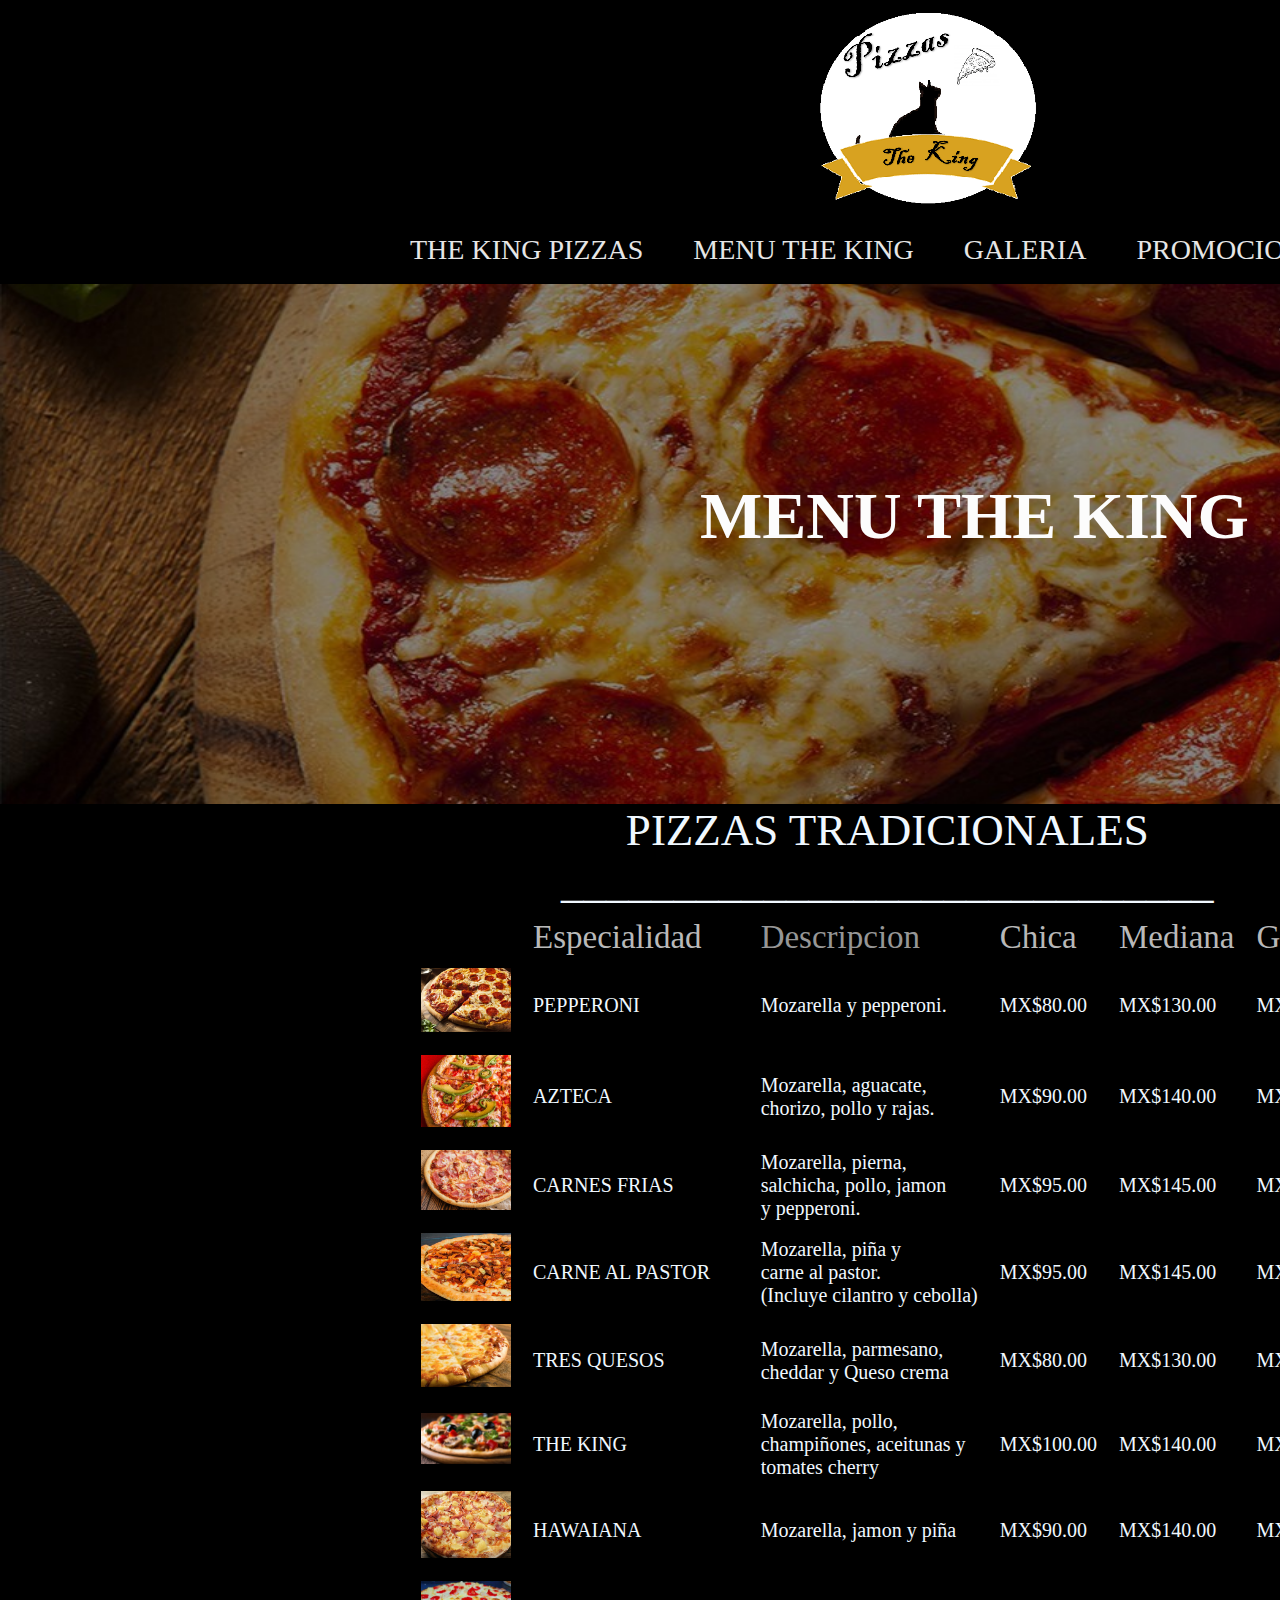
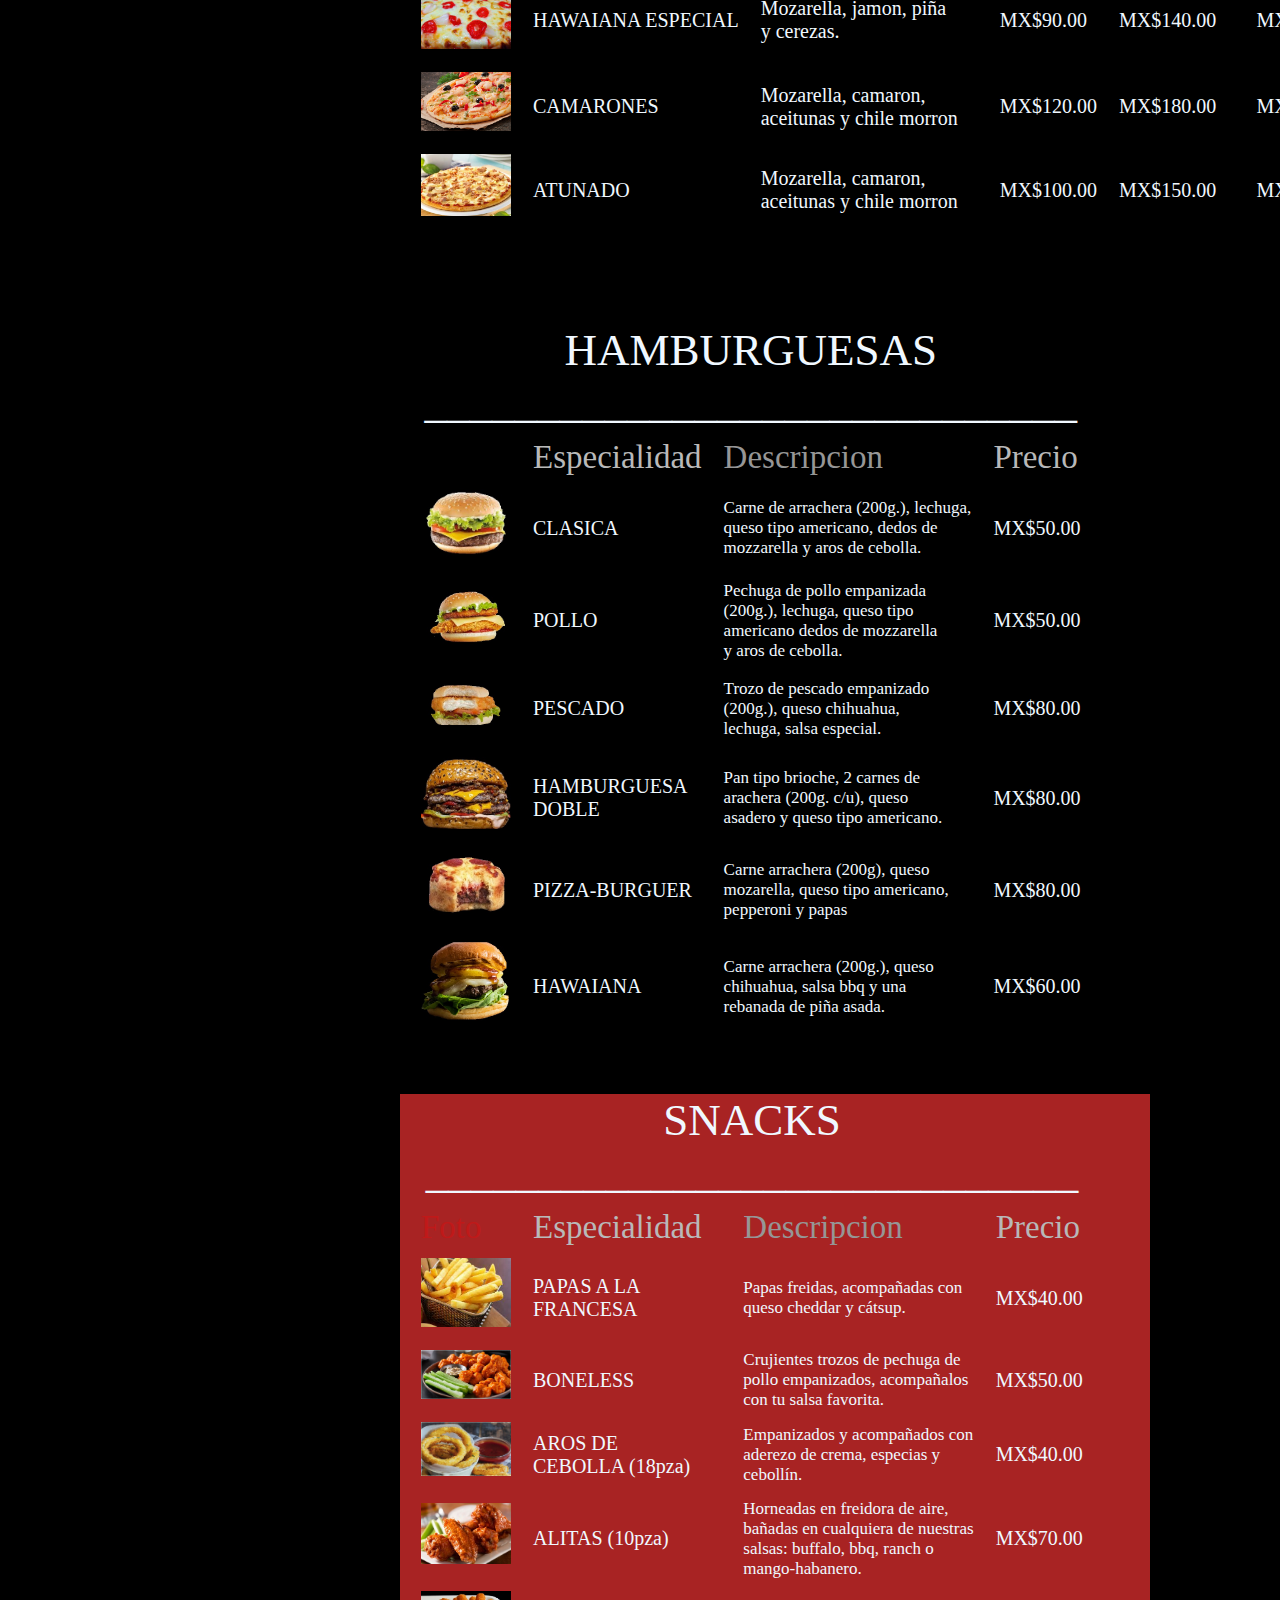
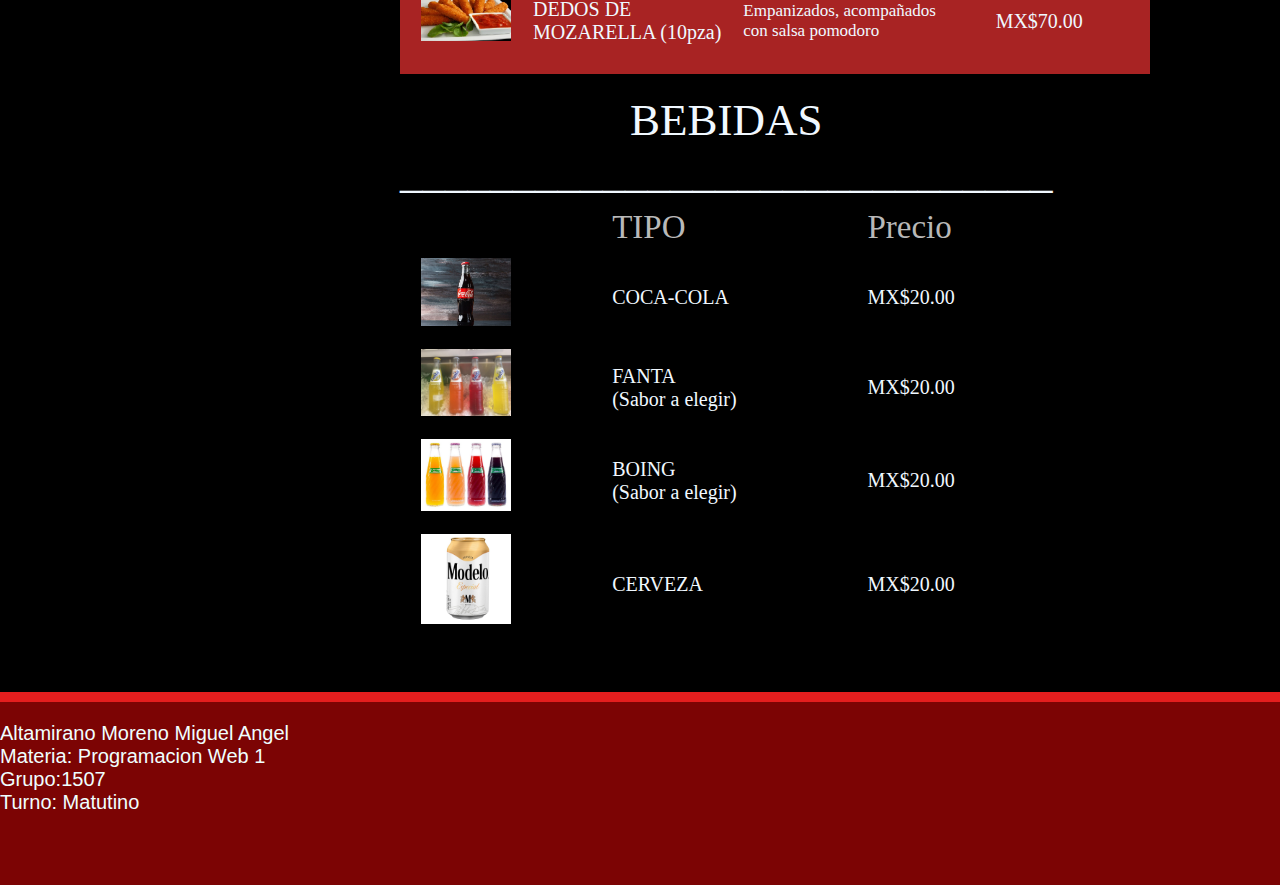
==== Especialidades/Menu-THE- KING.html @ 62a5cc3f "Update Menu-THE- KING.html" ====
<!DOCTYPE html>
<html>
    <head>
        <! -- Indicamos el titulo de nuestra pagina en este caso las MENU THE KING -->
 <title>Menu THE KING</title>
        <! -- añadimos los estilos con un href hacia un archivo css -->
 <link rel="stylesheet" type="text/css" href="estilos-menu.css">
    </head>
    <! -- Aqui comienza el cuerpo de nuestra pagina -->
    <body>
        <! -- Añadimos un div principal llamado contenido, para colocar dentro varios div y elementos de la pagina -->
        <div id="Contenido">
            <! -- Nuestro primer div es del logotipo y lo añadiremos como una imagen -->
          <div id="logotipo"> 
            <div id="logo"><img style="float:right; margin: 0px 0px 0px 802px;" src="Logo1.png" ></div>
         </div>
            <! -- En nuestro segundo div estaran 4 elementos en forma de lista de manera horizontal donde se podra navegar en las distintas secciones -->
         <div id="menus"> 
             <! -- El primer elemento de nuestro menu es THE KING PIZZAS y al hacer click nos manda a la pagina principal-->
           <a href="https://comike01.github.io/King/" style= "font-size: 28px; color: rgb(230, 230, 230); text-decoration:none;" target="_Blank">
               <li style="padding-right: 50px;">THE KING PIZZAS</li> </a> 
             <! -- El segundo elemento de nuestro menu para navegar  es MENU THE KING nos mandara a los productos que ofrecemos -->
           <a href="https://comike01.github.io/King/Especialidades/Menu-THE-%20KING.html" style= "font-size: 28px; color: rgb(230, 230, 230); text-decoration:none;" target="_Blank">
               <li style="padding-right: 50px;">MENU THE KING</li> </a> 
             <! -- El tercer elemento de nuestro menu es la GALERIA, al hacer clcik nos manda a nuestra pagina donde se tienen fotos de los productos y clientes por el href -->
           <a href="https://comike01.github.io/King/Galeri/Galeria-THE-KING.html" style= "font-size: 28px; color: rgb(230, 230, 230); text-decoration:none;" target="_Blank">     
               <li style="padding-right: 50px;">GALERIA</li> </a>
             <! -- El cuarto elemento en nuestro menu de navegacion son las PROMOCIONES y al hacer click sobre el elemento se nos redirecciona a esta misma pagina -->
           <a href="https://comike01.github.io/King/Promos/Promociones-THE-KING.html" style= "font-size: 28px; color: rgb(230, 230, 230); text-decoration:none;" target="_Blank">     
                   <li style="padding-right: 50px;">PROMOCIONES</li> </a>
           </div>
 <! -- Añadimos un div donde colocaremos una imagen, y texto para indicar la seccion, el texto le damos atributos de tamaño y color, quitaremos las divisiones con un atributo desde css -->
          <div id="Menu-TK"> <img  width="1900px" height="520px" src="Pizza-Menu2.jpg"> <h1 style="font-size: 66px; margin: -330px 0px 250px 700px ; color: rgb(252, 252, 252);">MENU THE KING</h1> </div>

<! -- Añadimos un div debajo de la imagen donde colocaremos  las pizzas y su informacion -->
          <div id="Menu-Pizzas"> 
              <! -- Agregaremos una tabla con table -->
            <table style="color: aliceblue; font-size: 45px; border-collapse: separate;">
                <! -- Añadiremos un titulo a nuestra tabla -->
                <caption >PIZZAS TRADICIONALES <br>_____________________________</caption>
                <! -- En la primer columna indicaremos lo que contendra cada fila en la tabla pizzas, asicomo el tamaño de la letra y su color -->
                <tr style="font-size: 33px;">
                    <! -- En nuestra primer fila vamos a colocar las imagenes de las pizzas -->
                     <td style="color: black;"> Foto </td>
                    <! -- La segunda fila sera para colocar el nombre de la pizza -->
                     <td style="color: rgb(185, 185, 185);"> Especialidad </td>
                    <! -- La tercer fila sera para colocar una descripcion de la pizza -->
                     <td style="color: rgb(150, 150, 150);"> Descripcion </td>
                    <! -- La cuarta fila nos servira para colocar el precio de las pizzas chicas -->
                     <td style="color: rgb(184, 184, 184);"> Chica </td>
                    <! -- La quinta fila nos servira para colocar el precio de las pizzas Medianas -->
                     <td style="color: rgb(184, 184, 184);"> Mediana </td>
                    <! -- Laa sexta fila nos servira para colocar el precio de las pizzas Grandes -->
                     <td style="color: rgb(184, 184, 184);"> Grande </td>
                     </tr>
                <!-- Aqui termina la primer columna -->
  <! -- En la segunda columna añadimos nuestra primer especialidad -->
                     <tr>
                         <! -- Añadimos en la primer fila una imagen de la pizza de pepperoni con img y le indicamos su tamaño -->
                      <td><img width="90px"heigh="5px" src="Pepperonni.png"></td> 
                         <! -- En la segunda fila de la columna colocamos el nombre de la pizza -->
                      <td style="font-size: 20px; ">PEPPERONI</td>
                         <! -- Añadimos en la tercer fila una descripcion de la pizza -->
                      <td style="font-size: 20px;">Mozarella y pepperoni.</td>
                         <! -- En la cuarta fila colocamos el precio de la pizza chica -->
                      <td style="font-size: 20px;"> MX$80.00</td>
                         <! -- En la quinta fila colocamos el precio de la pizza mediana -->
                      <td style="font-size: 20px;">MX$130.00</td>
                         <! -- En la sexta fila colocamos el precio de la pizza grande -->
                      <td style="font-size: 20px;">MX$180.00</td>
                      </tr>
               <! -- Aqui termina la segunda columna -->
                
                <! -- En la tercer columna añadimos nuestra segunda especialidad -->
                      <tr>
                <! -- Añadimos en la primer fila una imagen de la pizza azteca con img y le indicamos su tamaño -->
                        <td><img width="90px"heigh="5px" src="Pizza-Azteca.jpg"></td> 
                          <! -- En la segunda fila de la columna colocamos el nombre de la pizza -->
                        <td style="font-size: 20px; ">AZTECA</td>
                            <! -- Añadimos en la tercer fila una descripcion de la pizza con los ingredientes -->
                        <td style="font-size: 20px;">Mozarella, aguacate,<br> chorizo, pollo y rajas.</td>
                          <! -- En la cuarta fila colocamos el precio de la pizza chica -->
                        <td style="font-size: 20px;"> MX$90.00</td>
                           <! -- En la quinta fila colocamos el precio de la pizza mediana -->
                        <td style="font-size: 20px;">MX$140.00</td>
                          <! -- En la sexta fila colocamos el precio de la pizza grande -->
                        <td style="font-size: 20px;">MX$190.00</td>
                        </tr>
                       <! -- Aqui termina la tercer columna -->
                 <! -- En la cuarta columna añadimos nuestra tercer especialidad -->
                        <tr>
       <! -- Añadimos en la primer fila una imagen de la pizza carnes frias con img y le indicamos su tamaño -->
                          <td><img width="90px"heigh="5px" src="Pizza-Carnes frias.jpg"></td> 
                            
                         <! -- En la segunda fila de la columna colocamos el nombre de la pizza -->
                          <td style="font-size: 20px; ">CARNES FRIAS</td>
                            <! -- Añadimos en la tercer fila una descripcion de la pizza con sus ingredientes -->
                          <td style="font-size: 20px;">Mozarella, pierna, <br>salchicha, pollo, jamon <br> y  pepperoni. </td>
                            <! -- En la cuarta fila colocamos el precio de la pizza chica -->
                          <td style="font-size: 20px;"> MX$95.00</td>
                            <! -- En la quinta fila colocamos el precio de la pizza mediana -->
                          <td style="font-size: 20px;">MX$145.00</td>
                            <! -- En la sexta fila colocamos el precio de la pizza grande -->
                          <td style="font-size: 20px;">MX$195.00</td>
                          </tr>
                       <! -- Aqui termina la cuarta columna -->
                <! -- Aqui inicia la quinta columna, añadimos nuestra cuarta especialidad -->
                          <tr>
  <! -- Añadimos  en la primer fila una imagen de la pizza al pastor con img y le indicamos su tamaño -->
                            <td><img width="90px"heigh="5px" src="Pizza-Alpastor.jpg"></td> 
                              <! -- En la segunda fila de la columna colocamos el nombre de la pizza -->
                            <td style="font-size: 20px; ">CARNE AL PASTOR</td>
                               <! -- Añadimos en la tercer fila una descripcion de la pizza con sus ingredientes -->
                            <td style="font-size: 20px;">Mozarella, piña y <br>carne al pastor. <br>(Incluye cilantro y cebolla) </td>
                               <! -- En la cuarta fila colocamos el precio de la pizza chica -->
                            <td style="font-size: 20px;"> MX$95.00</td>
                              <! -- En la quinta fila colocamos el precio de la pizza mediana -->
                            <td style="font-size: 20px;">MX$145.00</td>
                              <! -- En la sexta fila colocamos el precio de la pizza grande -->
                            <td style="font-size: 20px;">MX$195.00</td>
                            </tr>
                       <! -- Aqui termina la quinta columna -->
                
                <! -- Aqui comienza la sexta columna -->
                            <tr>
   <! -- Añadimos  en la primer fila una imagen de la pizza de queso con img y le indicamos su tamaño -->
                              <td><img width="90px"heigh="5px" src="Pizza-de-queso.jpg"></td> 
                                <! -- En la segunda fila de la columna colocamos el nombre de la pizza -->
                              <td style="font-size: 20px; ">TRES QUESOS</td>
                                <! -- Añadimos en la tercer fila una descripcion de la pizza con sus ingredientes -->
                              <td style="font-size: 20px;">Mozarella, parmesano,<br> cheddar y Queso crema<br>  </td>
                                <! -- En la cuarta fila colocamos el precio de la pizza chica -->
                              <td style="font-size: 20px;"> MX$80.00</td>
                                <! -- En la quinta fila colocamos el precio de la pizza mediana -->
                              <td style="font-size: 20px;">MX$130.00</td>
                                <! -- En la sexta fila colocamos el precio de la pizza grande -->
                              <td style="font-size: 20px;">MX$180.00</td>
                              </tr>
                       <! -- Aqui termina la sexta columna -->
                
                <! -- Aqui comienza la septima columna -->
                              <tr>
  <! -- Añadimos  en la primer fila una imagen de la pizza THE KING con img y le indicamos su tamaño -->
                                <td><img width="90px"heigh="5px" src="Pizza-El rey.jpg"></td> 
                                  <! -- En la segunda fila de la columna colocamos el nombre de la pizza -->
                                <td style="font-size: 20px; ">THE KING</td>
                                  <! -- Añadimos en la tercer fila una descripcion de la pizza con sus ingredientes -->
                                <td style="font-size: 20px;">Mozarella, pollo, <br> champiñones, aceitunas y <br>tomates cherry </td>
                                  <! -- En la cuarta fila colocamos el precio de la pizza chica -->
                                <td style="font-size: 20px;"> MX$100.00</td>
                                  <! -- En la quinta fila colocamos el precio de la pizza mediana -->
                                <td style="font-size: 20px;">MX$140.00</td>
                                  <! -- En la sexta fila colocamos el precio de la pizza grande -->
                                <td style="font-size: 20px;">MX$210.00</td>
                                </tr>
                                <! -- Aqui termina la septima columna --> 
                
                <! -- Aqui inicia la octava columna de la tabla pizzas, añadimos nuestra cuarta especialidad -->
                                <tr>
  <! -- Añadimos  en la primer fila una imagen de la pizza hawaiana con img y le indicamos su tamaño -->
                                  <td><img width="90px"heigh="5px" src="Pizza-hawaiana.jpg"></td> 
                                    <! -- En la segunda fila de la columna colocamos el nombre de la pizza -->
                                  <td style="font-size: 20px; ">HAWAIANA</td>
                                     <! -- Añadimos en la tercer fila una descripcion de la pizza con sus ingredientes -->
                                  <td style="font-size: 20px;">Mozarella, jamon y piña</td>
                                    <! -- En la cuarta fila colocamos el precio de la pizza chica -->
                                  <td style="font-size: 20px;"> MX$90.00</td>
                                    <! -- En la quinta fila colocamos el precio de la pizza mediana -->
                                  <td style="font-size: 20px;">MX$140.00</td>
                                    <! -- En la sexta fila colocamos el precio de la pizza grande -->
                                  <td style="font-size: 20px;">MX$190.00</td>
                                  </tr>
                <! -- Aqui termina la octava columna -->
                
                 <! -- Aqui inicia la novena columna, añadimos nuestra cuarta especialidad -->
                                  <tr>
                              <! -- Añadimos  en la primer fila una imagen de la pizza hawaiana especial con img y le indicamos su tamaño -->
                                    <td><img width="90px"heigh="5px" src="Pizza-Hawaiana-especial.jpg"></td> 
                                      <! -- En la segunda fila de la columna colocamos el nombre de la pizza -->
                                    <td style="font-size: 20px; ">HAWAIANA ESPECIAL</td>
                                      <! -- Añadimos en la tercer fila una descripcion de la pizza con sus ingredientes -->
                                    <td style="font-size: 20px;">Mozarella, jamon, piña <br>y cerezas.</td>
                                      <! -- En la cuarta fila colocamos el precio de la pizza hawaiana especial chica -->
                                    <td style="font-size: 20px;"> MX$90.00</td>
                                      <! -- En la quinta fila colocamos el precio de la pizza hawaiana especial mediana -->
                                    <td style="font-size: 20px;">MX$140.00</td>
                                      <! -- En la sexta fila colocamos el precio de la pizza hawaiana especial grande -->
                                    <td style="font-size: 20px;">MX$190.00</td>
                                    </tr>
                              <! -- Aqui termina la novena columna -->

                                    <tr>
  
                                      <td><img width="90px"heigh="5px" src="Pizza-camarones.jpg"></td> 
                                        
                                      <td style="font-size: 20px; ">CAMARONES</td>
                                      <td style="font-size: 20px;">Mozarella, camaron, <br>aceitunas y chile morron</td>
                                      <td style="font-size: 20px;"> MX$120.00</td>
                                      <td style="font-size: 20px;">MX$180.00</td>
                                      <td style="font-size: 20px;">MX$240.00</td>
                                      </tr>

                                      <tr>
  
                                        <td><img width="90px" heigh="50px" src="pizza-de-atun.jpg"></td> 
                                          
                                        <td style="font-size: 20px; ">ATUNADO</td>
                                        <td style="font-size: 20px;">Mozarella, camaron, <br>aceitunas y chile morron</td>
                                        <td style="font-size: 20px;"> MX$100.00</td>
                                        <td style="font-size: 20px;">MX$150.00</td>
                                        <td style="font-size: 20px;">MX$200.00</td>
                                        </tr>
  
                     
           </table>
               
        </div>


<! -- Esta es otra tabla, donde incluiremos las hamburguesas con su precio y sus ingredientes -->
          <div id="Tabla-Hamburguesas"> 
            <! -- Indicaremos el tamaño y color de la letra aqui -->
            <table style="color: aliceblue; font-size: 45px; border-collapse: separate;">
                <! -- Colocaremos un nombre a la tabla -->
              <caption >HAMBURGUESAS<br>_____________________________</caption>
                <! -- Aqui comienza nuestra primer columna de la tabla hamburguesas-->
              <tr style="font-size: 33px;">
                  <! -- En esta fila colocaremos las imagenes de las hamburguesas disponibles -->
                   <td style="color: black;"> Foto </td>
                  <! -- En esta segunda fila va a ir el nombre de las hamburguesas -->
                   <td style="color: rgb(185, 185, 185);"> Especialidad </td>
                  <! -- En la tercer fila colocaremos los ingredientes de cada hamburguesa -->
                   <td style="color: rgb(150, 150, 150);"> Descripcion </td>
                  <! -- En la cuarta fila se colocaran los precios de las hamburguesas -->
                   <td style="color: rgb(184, 184, 184);"> Precio </td>
                   <!-- Aqui termina la primer columna de nuestra tabla hamburguesas -->
                   </tr>
                
                <! -- Aqui inicia nuestra segunda columna de la tabla hamburguesas -->
                   <tr>
            <! -- Añadimos  en la primer fila una imagen de la hamburguesa clasica con img y le indicamos su tamaño -->
                    <td><img width="90px"heigh="5px" src="Hamburguesa-clasica.jpg"></td> 
                      <! -- En la segunda fila de la columna colocamos el nombre de la hamburguesa -->
                    <td style="font-size: 20px; ">CLASICA</td>
                       <! -- Añadimos en la tercer fila una descripcion de la hamburguesa con sus ingredientes -->
                    <td style="font-size: 17px;"> Carne de arrachera (200g.), lechuga, <br>queso tipo americano, dedos de <br>mozzarella y aros de cebolla.</td>
                      <! -- En la cuarta fila colocamos el precio de la hamburguesa -->
                       <td style="font-size: 20px;"> MX$50.00</td>
          <! -- Aqui termina nuestra segunda columna de la tabla hamburguesas -->
                    </tr>
              
                <! -- Aqui inicia nuestra tercera columna de la tabla hamburguesas -->
                    <tr>
                     <! -- Añadimos  en la primer fila una imagen de la hamburguesa de pollo con img y le indicamos su tamaño -->
                      <td><img width="90px"heigh="5px" src="Hamburguesa-de-pollo.jpg"></td> 
                        <! -- En la segunda fila de la columna colocamos el nombre de la hamburguesa -->
                      <td style="font-size: 20px; ">POLLO</td>
                        <! -- Añadimos en la tercer fila una descripcion de la hamburguesa con sus ingredientes -->
                      <td style="font-size: 17px;">Pechuga de pollo empanizada <br> (200g.), lechuga, queso tipo<br>  americano dedos de mozzarella <br> y aros de cebolla.</td>
                      <! -- En la cuarta fila colocamos el precio de la hamburguesa -->
                       <td style="font-size: 20px;"> MX$50.00</td>
                       <! -- Aqui termina nuestra segunda columna de la tabla hamburguesas -->
                      </tr>
                     
                      <tr>

                        <td><img width="90px"heigh="5px" src="Hamburguesa-de-pesacado.jpg"></td> 
                          
                        <td style="font-size: 20px; ">PESCADO</td>
                        <td style="font-size: 17px;"> Trozo de pescado empanizado <br>(200g.), queso chihuahua, <br>lechuga, salsa especial. </td>
                        <td style="font-size: 20px;"> MX$80.00</td>

                        </tr>
                     
                        <tr>

                          <td><img width="90px"heigh="5px" src="Hamburguesa-doble.jpg"></td> 
                            
                          <td style="font-size: 20px; ">HAMBURGUESA <br>DOBLE</td>
                          <td style="font-size: 17px;"> Pan tipo brioche, 2 carnes de <br> arachera (200g. c/u), queso <br>asadero y queso tipo americano.</td>
                          <td style="font-size: 20px;"> MX$80.00</td>

                          </tr>
                     
                          <tr>

                            <td><img width="90px"heigh="5px" src="Burguer-pizza.jpg"></td> 
                              
                            <td style="font-size: 20px; ">PIZZA-BURGUER</td>
                            <td style="font-size: 17px;"> Carne arrachera (200g), queso <br>mozarella, queso tipo americano,<br> pepperoni y papas </td>
                            <td style="font-size: 20px;"> MX$80.00</td>

                            </tr>
                     
                            <tr>

                              <td><img width="90px"heigh="5px" src="Hamburguesa-Hawaiana.jpg"></td> 
                                
                              <td style="font-size: 20px; ">HAWAIANA</td>
                              <td style="font-size: 17px;">Carne arrachera (200g.), queso<br> chihuahua, salsa bbq y una <br>rebanada de piña asada. </td>
                              <td style="font-size: 20px;"> MX$60.00</td>
  
                              </tr>                 
                                
         </table>
          
          </div>




          <div id="Tabla-snacks">  

            <table style="color: aliceblue; font-size: 45px; border-collapse: separate;">
              <caption >SNACKS<br>_____________________________</caption>
              <tr style="font-size: 33px;">
                   <td style="color: rgb(192, 25, 25);"> Foto </td>
                   <td style="color: rgb(185, 185, 185);"> Especialidad </td>
                   <td style="color: rgb(150, 150, 150);"> Descripcion </td>
                   <td style="color: rgb(184, 184, 184);"> Precio </td>
                   
                   </tr>

                   <tr>

                    <td><img width="90px"heigh="5px" src="Papas-a-la -francesa.jpg"></td> 
                      
                    <td style="font-size: 20px; ">PAPAS A LA <br> FRANCESA</td>
                    <td style="font-size: 17px;"> Papas freidas, acompañadas con<br> queso cheddar y cátsup.</td>
                    <td style="font-size: 20px;"> MX$40.00</td>

                    </tr>

                    <tr>

                      <td><img width="90px"heigh="5px" src="Boneless.jpg"></td> 
                        
                      <td style="font-size: 20px; ">BONELESS</td>
                      <td style="font-size: 17px;">Crujientes trozos de pechuga de<br> pollo empanizados, acompañalos <br>con tu salsa favorita.</td>
                      <td style="font-size: 20px;"> MX$50.00</td>

                      </tr>
                     
                      <tr>

                        <td><img width="90px"heigh="5px" src="Aros-de-cebolla.jpg"></td> 
                          
                        <td style="font-size: 20px; ">AROS DE <br>CEBOLLA (18pza)</td>
                        <td style="font-size: 17px;"> Empanizados y acompañados con <br>aderezo de crema, especias y <br>cebollín. </td>
                        <td style="font-size: 20px;"> MX$40.00</td>

                        </tr>
                     
                        <tr>

                          <td><img width="90px"heigh="5px" src="Alitas.jpg"></td> 
                            
                          <td style="font-size: 20px; ">ALITAS (10pza)</td>
                          <td style="font-size: 17px;"> Horneadas en freidora de aire,<br> bañadas en cualquiera de nuestras<br> salsas: buffalo, bbq, ranch o<br> mango-habanero.</td>
                          <td style="font-size: 20px;"> MX$70.00</td>

                          </tr>
                     
                          <tr>

                            <td><img  width="90px"heigh="5px" src="Dedos-de-Mozarella.jpg"></td> 
                              
                            <td style="font-size: 20px; ">DEDOS DE <br> MOZARELLA (10pza)</td>
                            <td style="font-size: 17px;"> Empanizados, acompañados <br>con salsa pomodoro  </td>
                            <td style="font-size: 20px;"> MX$70.00</td>

                            </tr>              
                                
         </table>
          </div>

        <div id="Tabla-Bebidas"> 

          <table style="color: aliceblue; font-size: 45px; border-collapse: separate;">
            <caption >BEBIDAS<br> _____________________________</caption>
            <tr style="font-size: 33px;">
                 <td style="color: black;"> Foto </td>
                 <td style="color: rgb(185, 185, 185);"> TIPO </td>
                 <td style="color: rgb(184, 184, 184);"> Precio </td>
                 
                 </tr>

                  <tr>

                    <td><img width="90px"heigh="5px" src="Bebidas-Coca.jpg"></td> 
                    <td style="font-size: 20px; ">COCA-COLA</td>
                    <td style="font-size: 20px;"> MX$20.00</td>

                    </tr>
                   
                    <tr>

                      <td><img width="90px"heigh="5px" src="Bebidas-Fanta.jpg"></td> 
                      <td style="font-size: 20px; ">FANTA <br> (Sabor a elegir)</td>
                      <td style="font-size: 20px;"> MX$20.00</td>

                      </tr>
                   
                      <tr>

                        <td><img width="90px"heigh="5px" src="Bebidas-Boing.jpg"></td> 
                          
                        <td style="font-size: 20px; ">BOING <br>(Sabor a elegir)</td>
                        <td style="font-size: 20px;"> MX$20.00</td>

                        </tr>
                   
                        <tr>

                          <td><img  width="90px"heigh="5px" src="Bebidas-Cerveza.jpg"></td> 
                          <td style="font-size: 20px; ">CERVEZA</td>
                          <td style="font-size: 20px;"> MX$20.00</td>

                          </tr>              
                              
       </table>
        </div>
            ! -- En esta ultima seccion de la pagina van nuestros datos de contacto y se ponen dos div para dividir la seccion y se colocara de color rojo para que se distinga de los demas elementos -->
        <div id="Pie-de-pagina"> 
            <! -- Colocamos en nuestro primer div interno nuestra informacion de contacto y algunos datos, ira del lado izquierdo del pie de pagina -->
          <div id="Info-alumno"> <P style="font-size:20px; font-family: 'Trebuchet MS', 'Lucida Sans Unicode', 'Lucida Grande', 'Lucida Sans', Arial, sans-serif; color: azure;">
           Altamirano Moreno Miguel Angel <br>
           Materia: Programacion Web 1<br>
           Grupo:1507 <br>
           Turno: Matutino </P></div> 
<! -- En esta ultima div del pie de pagina colocaremos que los derechos del nombre estan reservados y lo mandaremos al lado derecho -->
           <div id="Derechos">
              <div id="Derecho1"> 
                  <P  style=" font-size: 16px; font-family: 'Trebuchet MS', 'Lucida Sans Unicode', 'Lucida Grande', 'Lucida Sans', Arial, sans-serif; color: azure;  "> 
                      Todos los derechos reservados THE KING ® 2021.<br>
                      __________________________________________<br>
                      <br>

                          </P>     </div> 
                       </div>
  
               </div>

        </div>

    </body>
</html>
---- Especialidades/estilos-menu.css ----
div#Contenido{
    background-color: rgb(0, 0, 0);
    width: 1900px;
    height: 4000px;
    margin:-8px ;
}
div#logotipo{
    background-color: rgb(0, 0, 0);
    width: 1900px;
    height: 234;
    margin:0px;
}
div#logo {
    background-color: rgb(0, 0, 0);
    width: 1900px;
    height: 234px;
    margin: 0px 0px 0px 0px;
    display:flex;
    flex-wrap: wrap;
}
div#menus{
background-color: rgb(0, 0, 0);
width: 1100px;
height: 50px;
margin: 0px 0px 0px 410px;
display:flex;
flex-wrap: wrap;
list-style-type: none;
}
div#Menu-TK{
    background-color: rgb(107, 43, 43);
    width:1900px;
    height: 500px;
    margin: 0px;
}
div#Menu-Pizzas{
    background-color:rgb(0, 0, 0);
    width: 1050px;
    height: 1100px;
    margin: 20px 0px 0px 400px;
}
table{
    
        border-collapse: separate;
        border-spacing: 20px 10px;
    
}
div#Tabla-Hamburguesas{
    background-color: rgb(0, 0, 0);
    width: 900px;
    height: 750px;
    margin: 20px 0px 0px 400px;
}

div#Tabla-snacks{
    background-color: rgb(168, 35, 35);
    width: 750px;
    height: 580px;
    margin: 20px 0px 0px 400px;
}
div#Tabla-Bebidas{
    background-color: rgb(0, 0, 0);
    width: 900px;
    height: 580px;
    margin: 20px 0px 0px 400px;
}
div#Pie-de-pagina{
    background-color:rgb(228, 30, 30);
    width: 1900px;
    height: 193px;
    margin: 0px 0px 0px 0px;
    display: flex;
    flex-wrap: wrap;
}
div#Info-alumno{
background-color: rgb(124, 4, 4);
width: 950px;
height: 183px;
margin: 10px 0px 0px 0px;
}

div#Derechos{
    background-color: rgb(124, 4, 4);
    width: 950px;
    height: 183px;
    margin: -183px 0px 0px 950px;
}
div#Derecho1{
    background-color: rgb(124, 4, 4);
    width: 400px;
    height: 163;
    margin: 63px 0px 0px 500px;

}
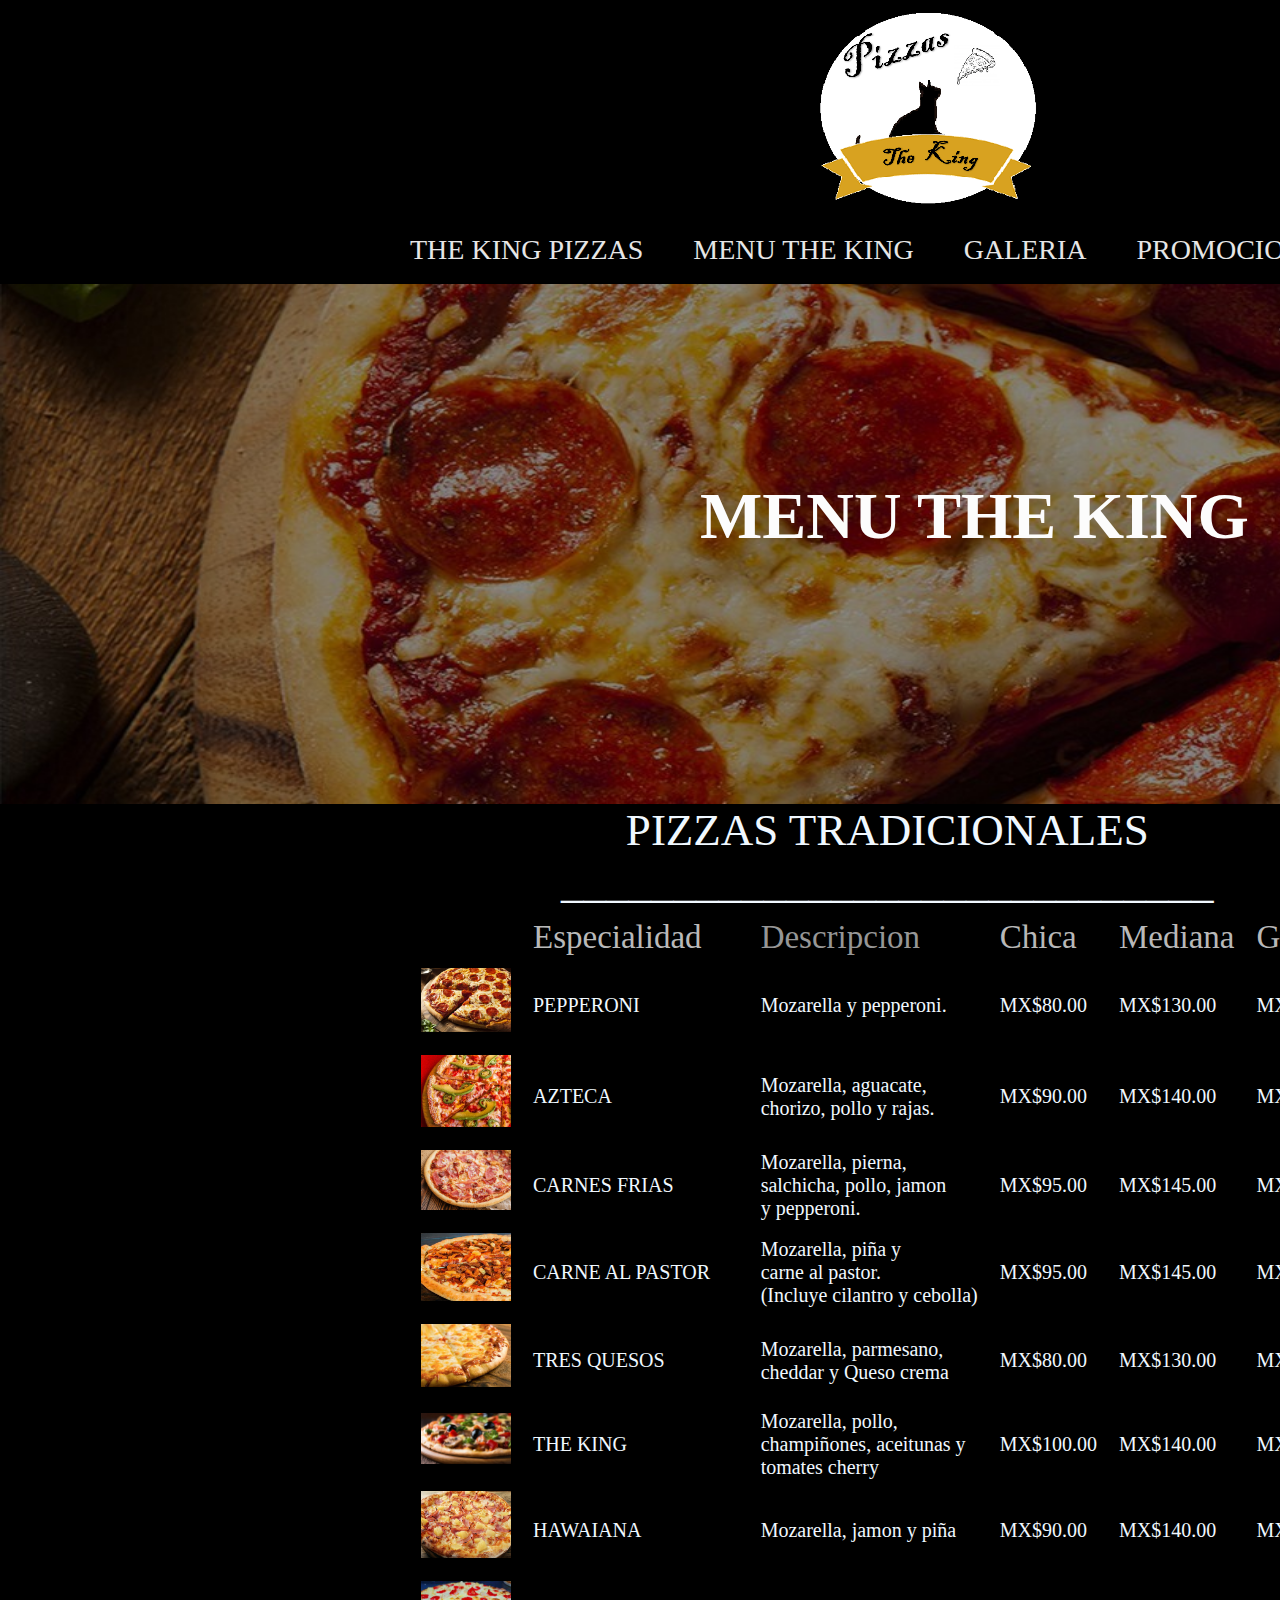
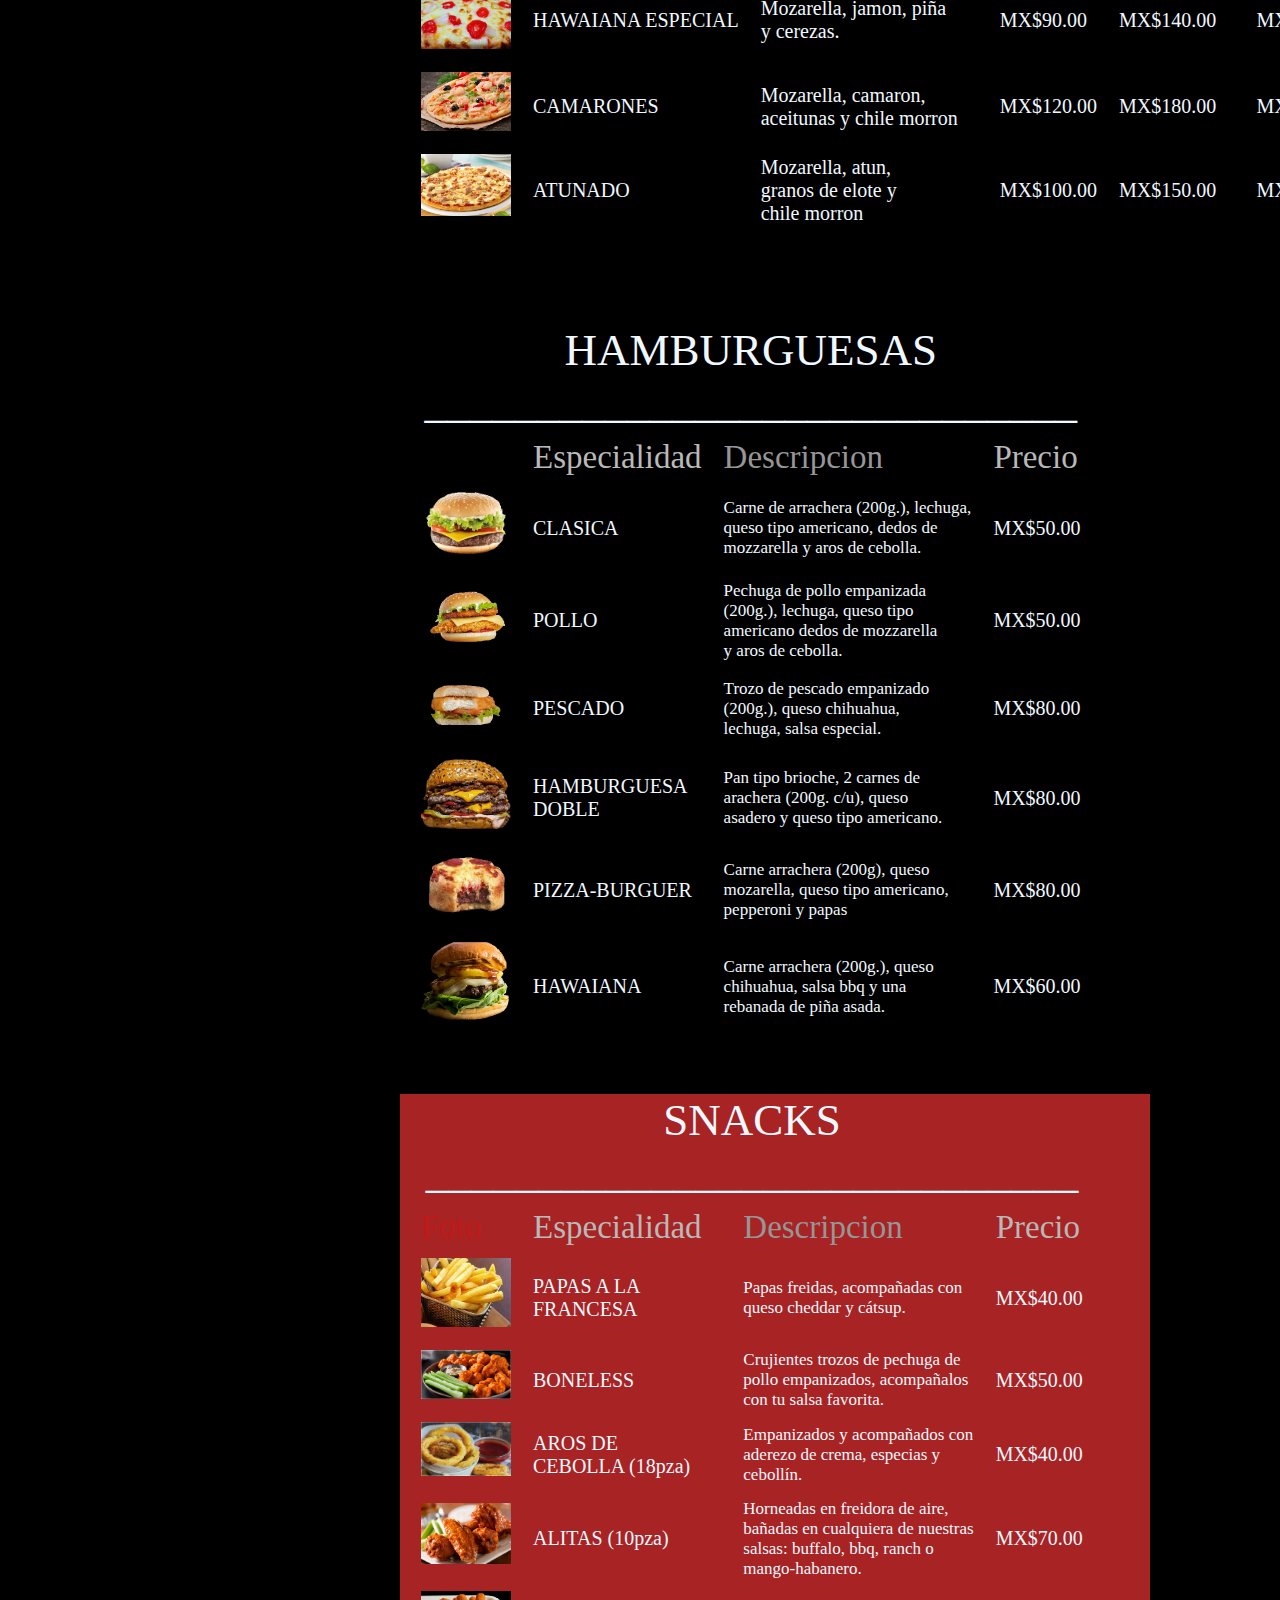
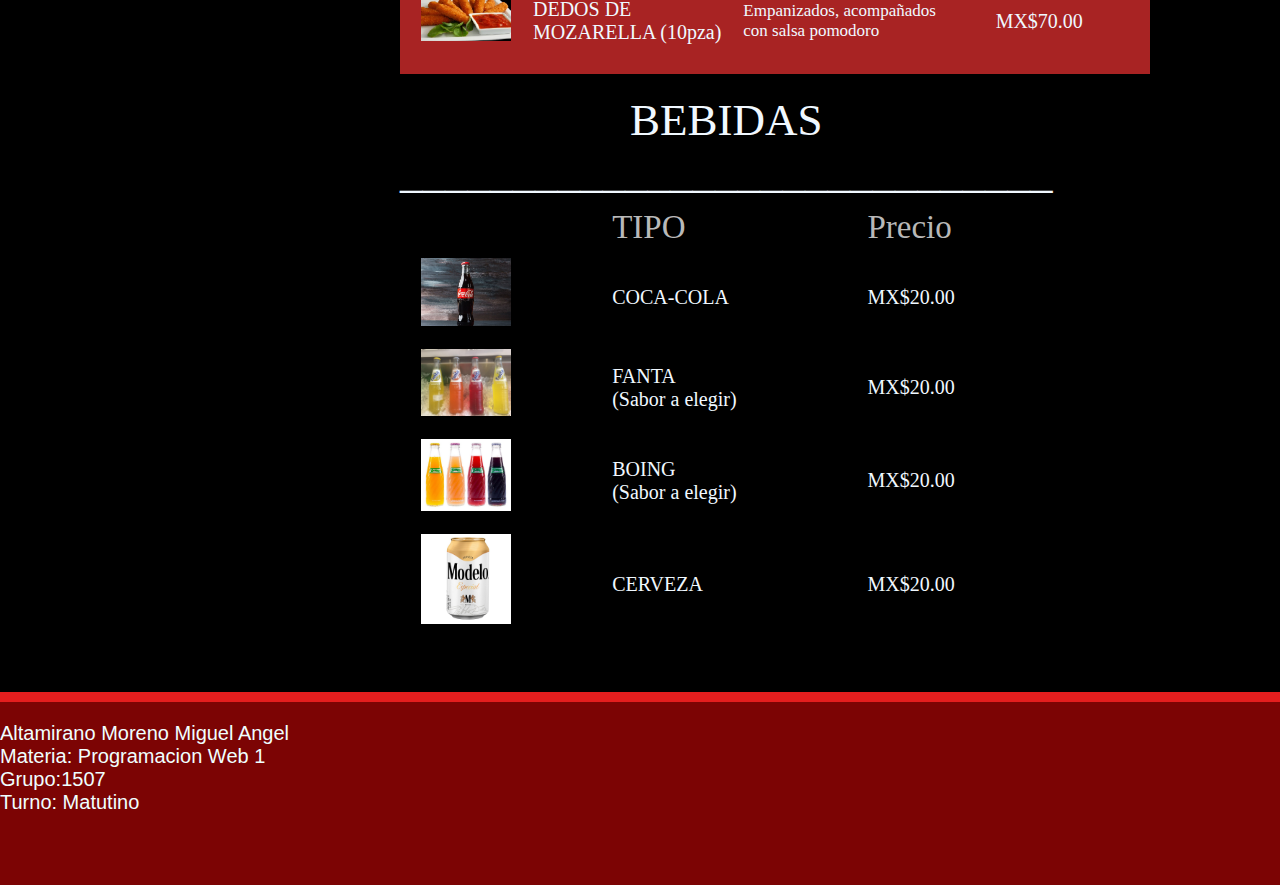
==== commit 184bbf55: "Update Menu-THE- KING.html" ====
--- a/Especialidades/Menu-THE- KING.html
+++ b/Especialidades/Menu-THE- KING.html
@@ -186,26 +186,32 @@
                                     <td style="font-size: 20px;">MX$140.00</td>
                                       <! -- En la sexta fila colocamos el precio de la pizza hawaiana especial grande -->
                                     <td style="font-size: 20px;">MX$190.00</td>
-                                    </tr>
-                              <! -- Aqui termina la novena columna -->
-
+                                   <! -- Aqui termina la novena columna -->  
+                                       </tr>
+                            
+                                 <! -- Aqui inicia la decima columna -->
                                     <tr>
-  
+                                      <! -- Añadimos  en la primer fila una imagen de la pizza de camarones con img y le indicamos su tamaño -->
                                       <td><img width="90px"heigh="5px" src="Pizza-camarones.jpg"></td> 
-                                        
+                                        <! -- En la segunda fila de la columna colocamos el nombre de la pizza -->
                                       <td style="font-size: 20px; ">CAMARONES</td>
+                                         <! -- Añadimos en la tercer fila una descripcion de la pizza de camarones con sus ingredientes -->
                                       <td style="font-size: 20px;">Mozarella, camaron, <br>aceitunas y chile morron</td>
+                                        <! -- En la cuarta fila colocamos el precio de la pizza chica -->
                                       <td style="font-size: 20px;"> MX$120.00</td>
+                                        <! -- En la quinta fila colocamos el precio de la pizza mediana -->
                                       <td style="font-size: 20px;">MX$180.00</td>
+                                        <! -- En la sexta fila colocamos el precio de la pizza grande -->
                                       <td style="font-size: 20px;">MX$240.00</td>
+                                        <! -- Aqui termina la quinta columna -->
                                       </tr>
-
+                                 
                                       <tr>
   
                                         <td><img width="90px" heigh="50px" src="pizza-de-atun.jpg"></td> 
                                           
                                         <td style="font-size: 20px; ">ATUNADO</td>
-                                        <td style="font-size: 20px;">Mozarella, camaron, <br>aceitunas y chile morron</td>
+                                        <td style="font-size: 20px;">Mozarella, atun, <br>granos de elote y <br> chile morron</td>
                                         <td style="font-size: 20px;"> MX$100.00</td>
                                         <td style="font-size: 20px;">MX$150.00</td>
                                         <td style="font-size: 20px;">MX$200.00</td>
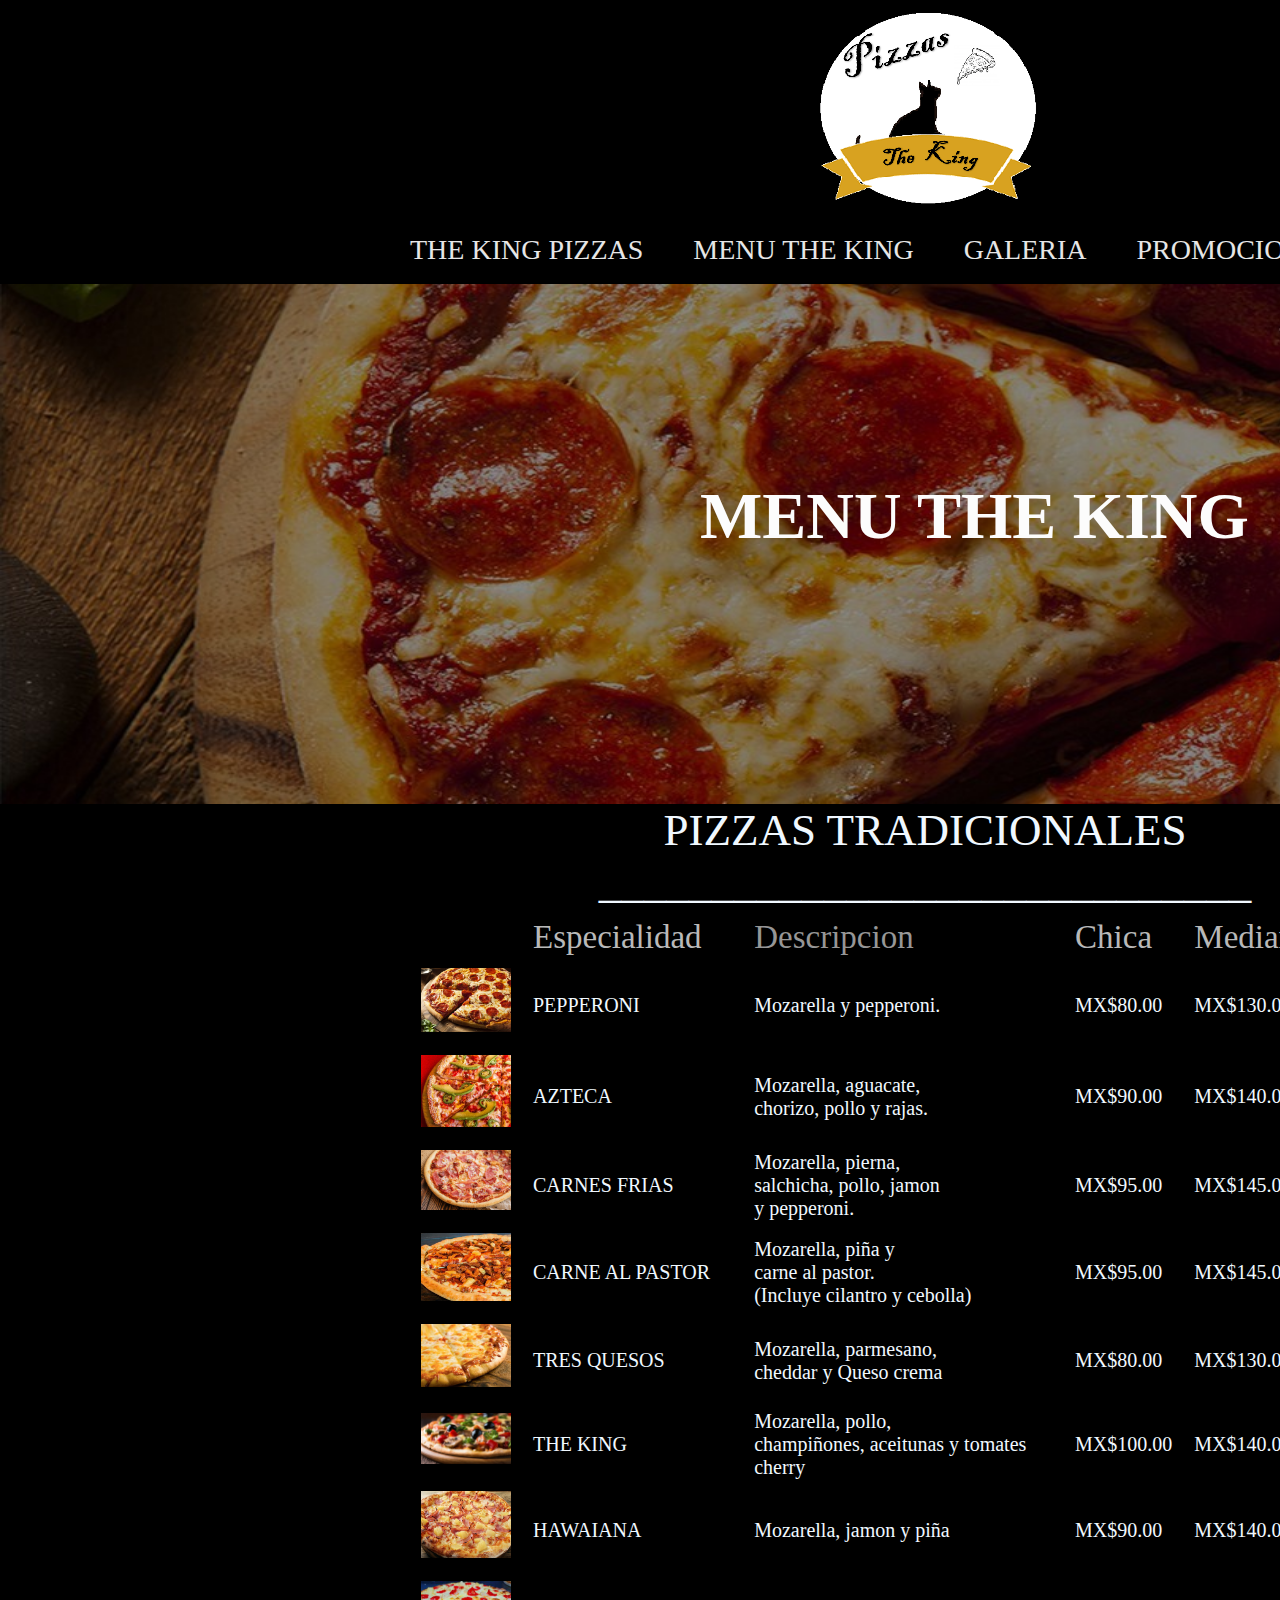
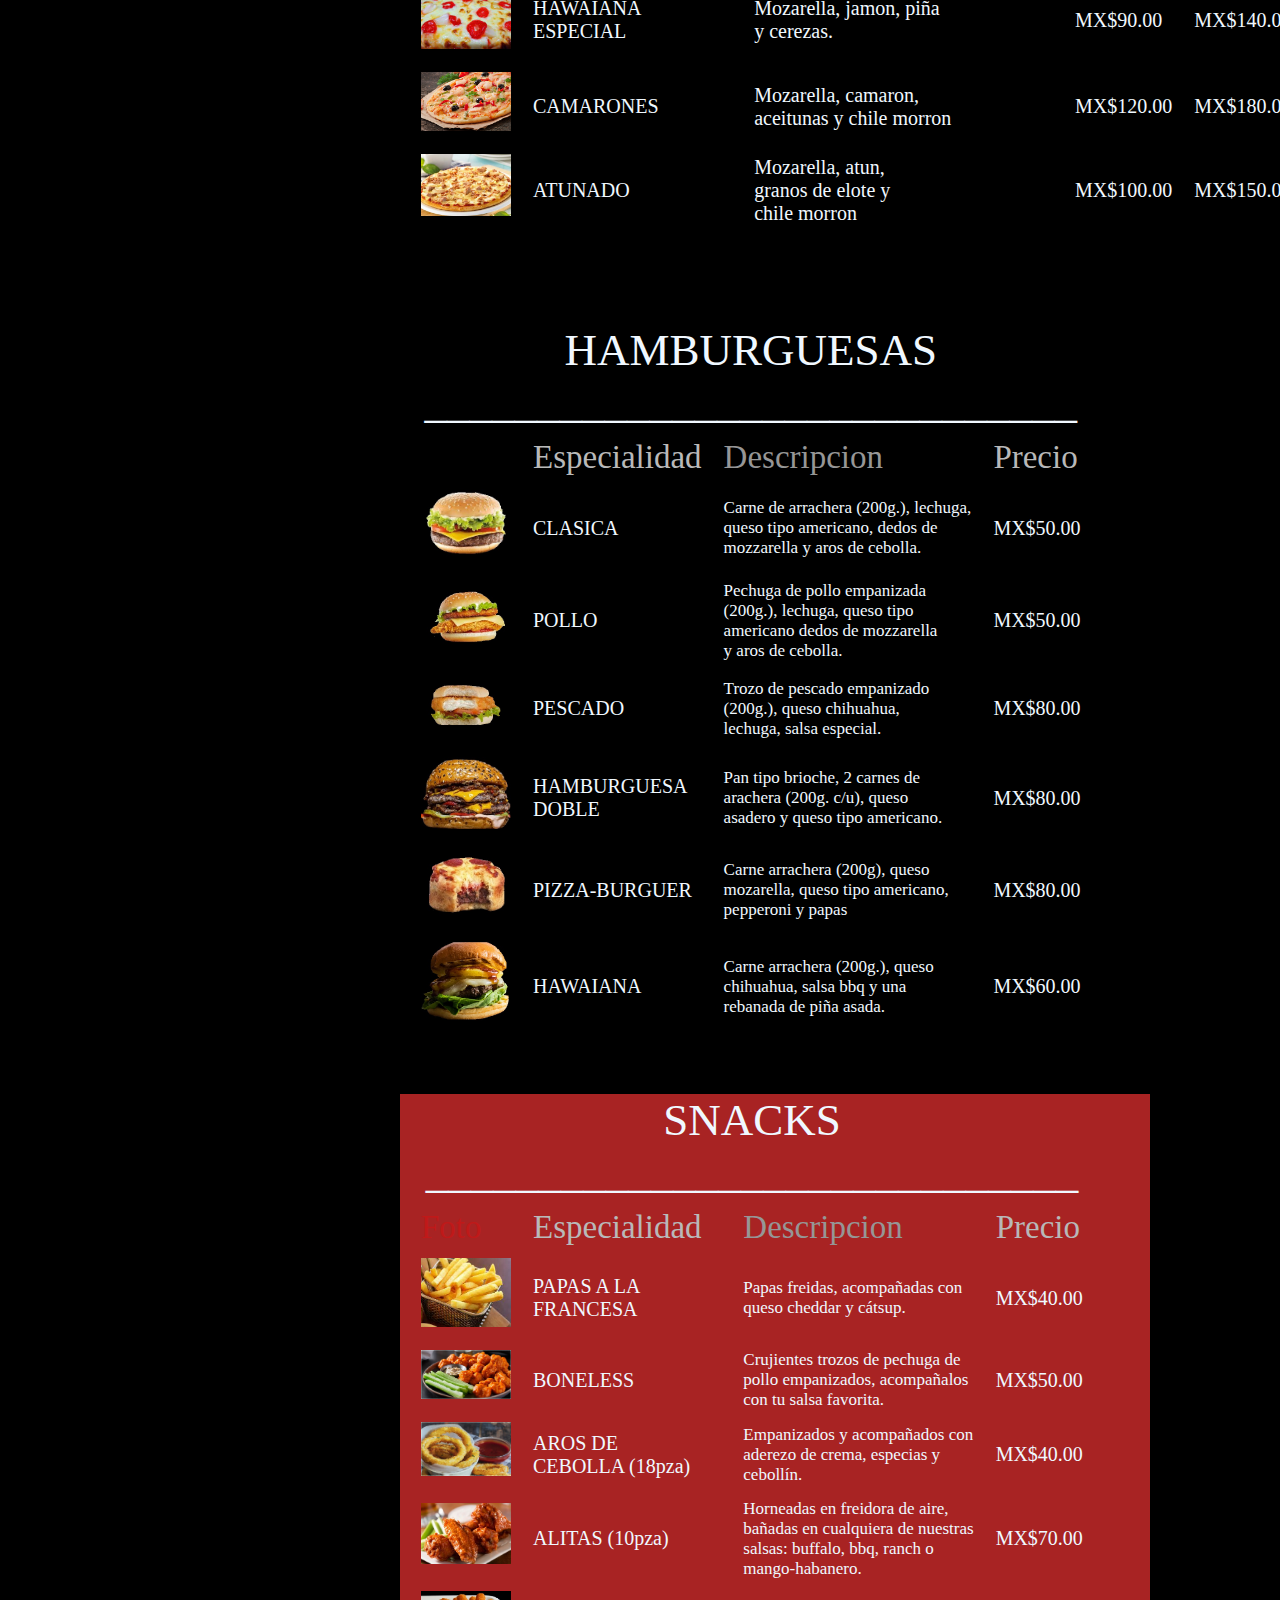
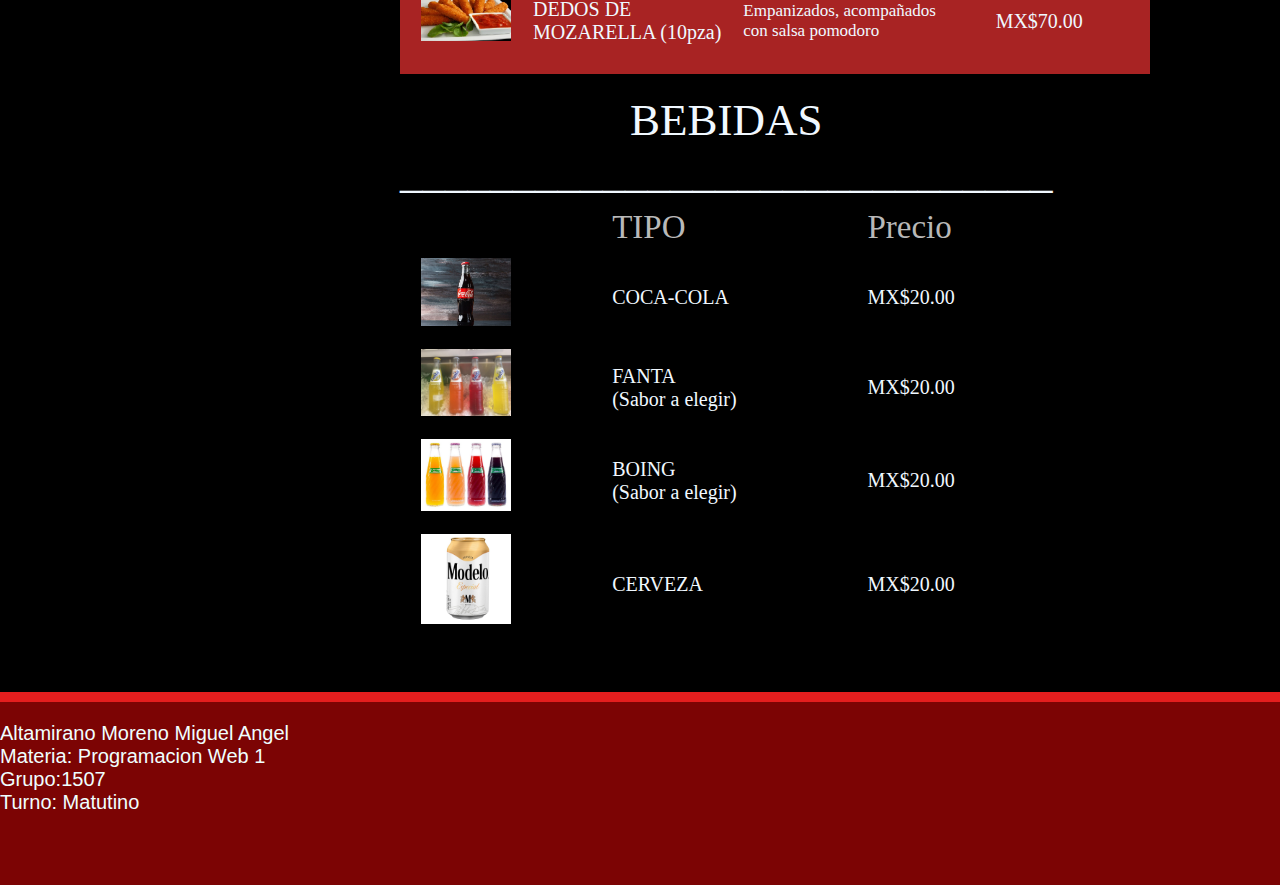
==== commit 2b1311bf: "Update Menu-THE- KING.html" ====
--- a/Especialidades/Menu-THE- KING.html
+++ b/Especialidades/Menu-THE- KING.html
@@ -145,7 +145,7 @@
                                   <! -- En la segunda fila de la columna colocamos el nombre de la pizza -->
                                 <td style="font-size: 20px; ">THE KING</td>
                                   <! -- Añadimos en la tercer fila una descripcion de la pizza con sus ingredientes -->
-                                <td style="font-size: 20px;">Mozarella, pollo, <br> champiñones, aceitunas y <br>tomates cherry </td>
+                                <td style="font-size: 20px;">Mozarella, pollo, <br> champiñones, aceitunas y tomates cherry </td>
                                   <! -- En la cuarta fila colocamos el precio de la pizza chica -->
                                 <td style="font-size: 20px;"> MX$100.00</td>
                                   <! -- En la quinta fila colocamos el precio de la pizza mediana -->
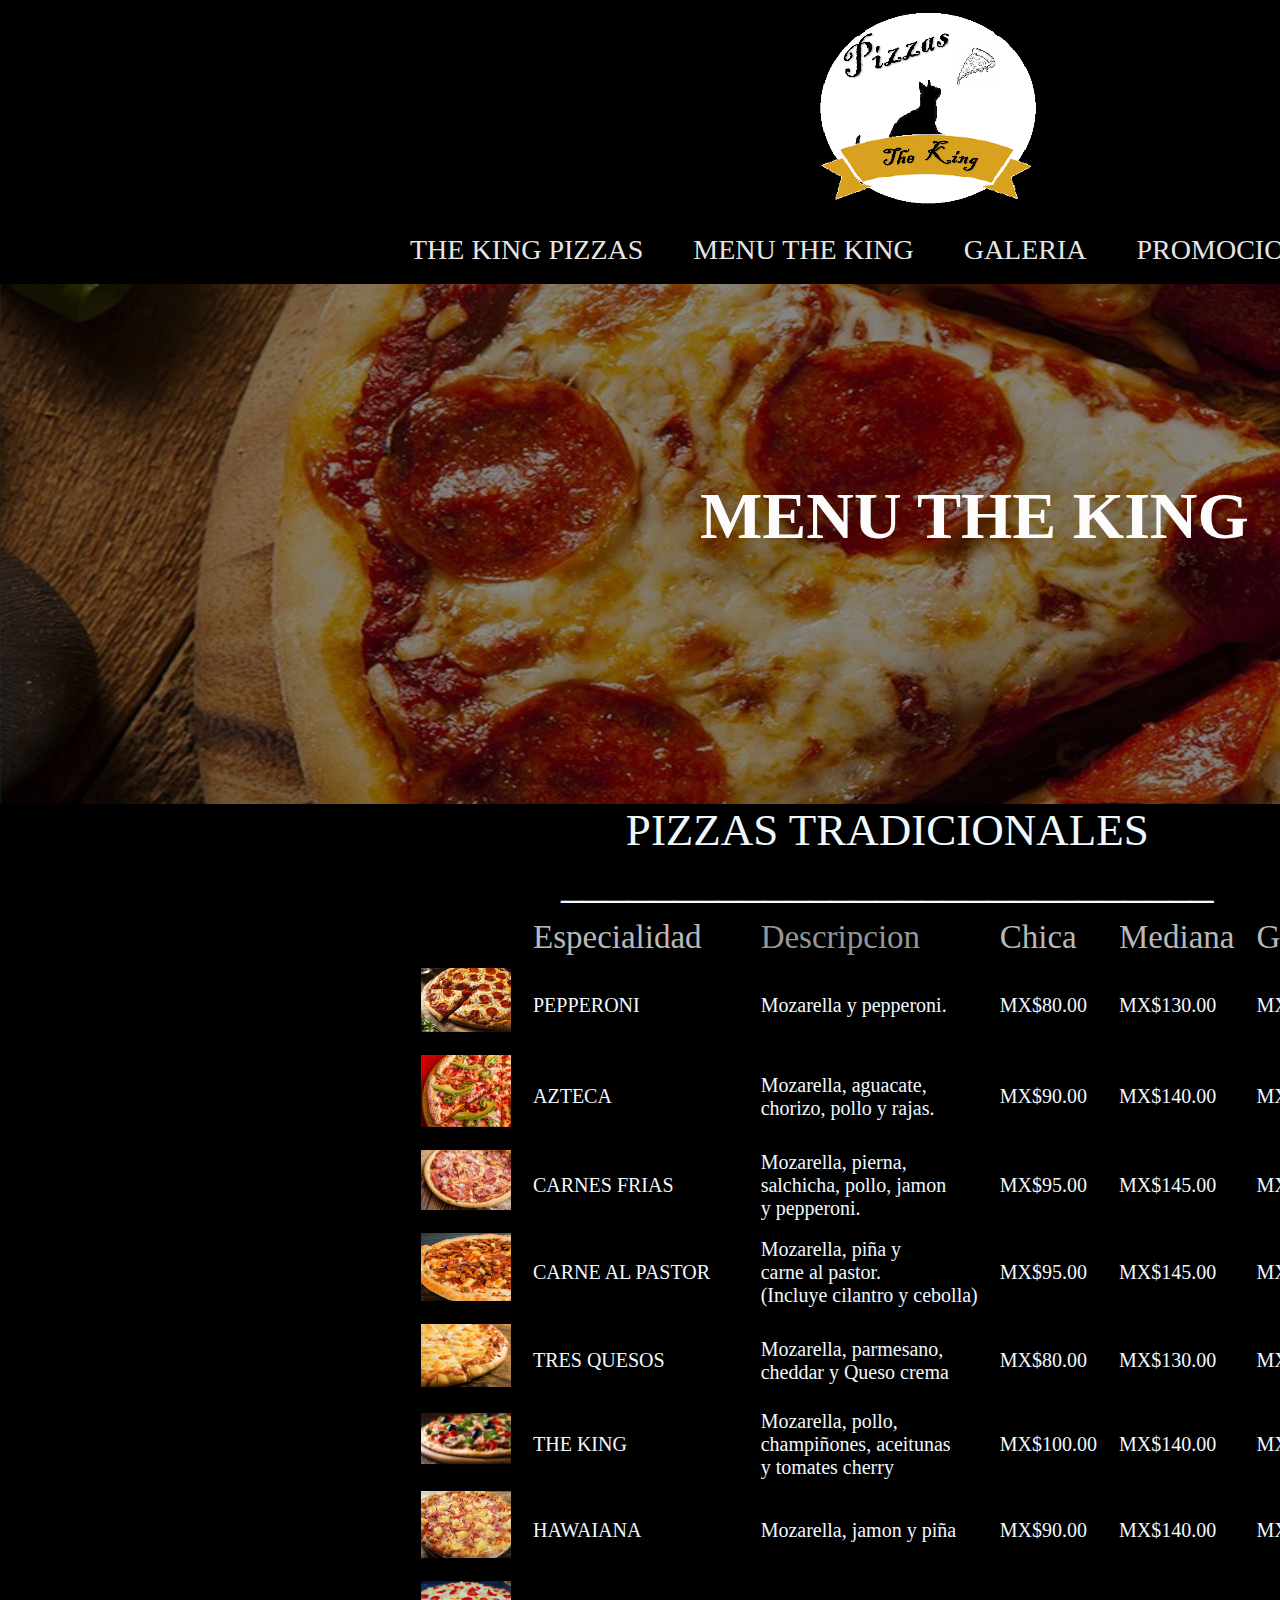
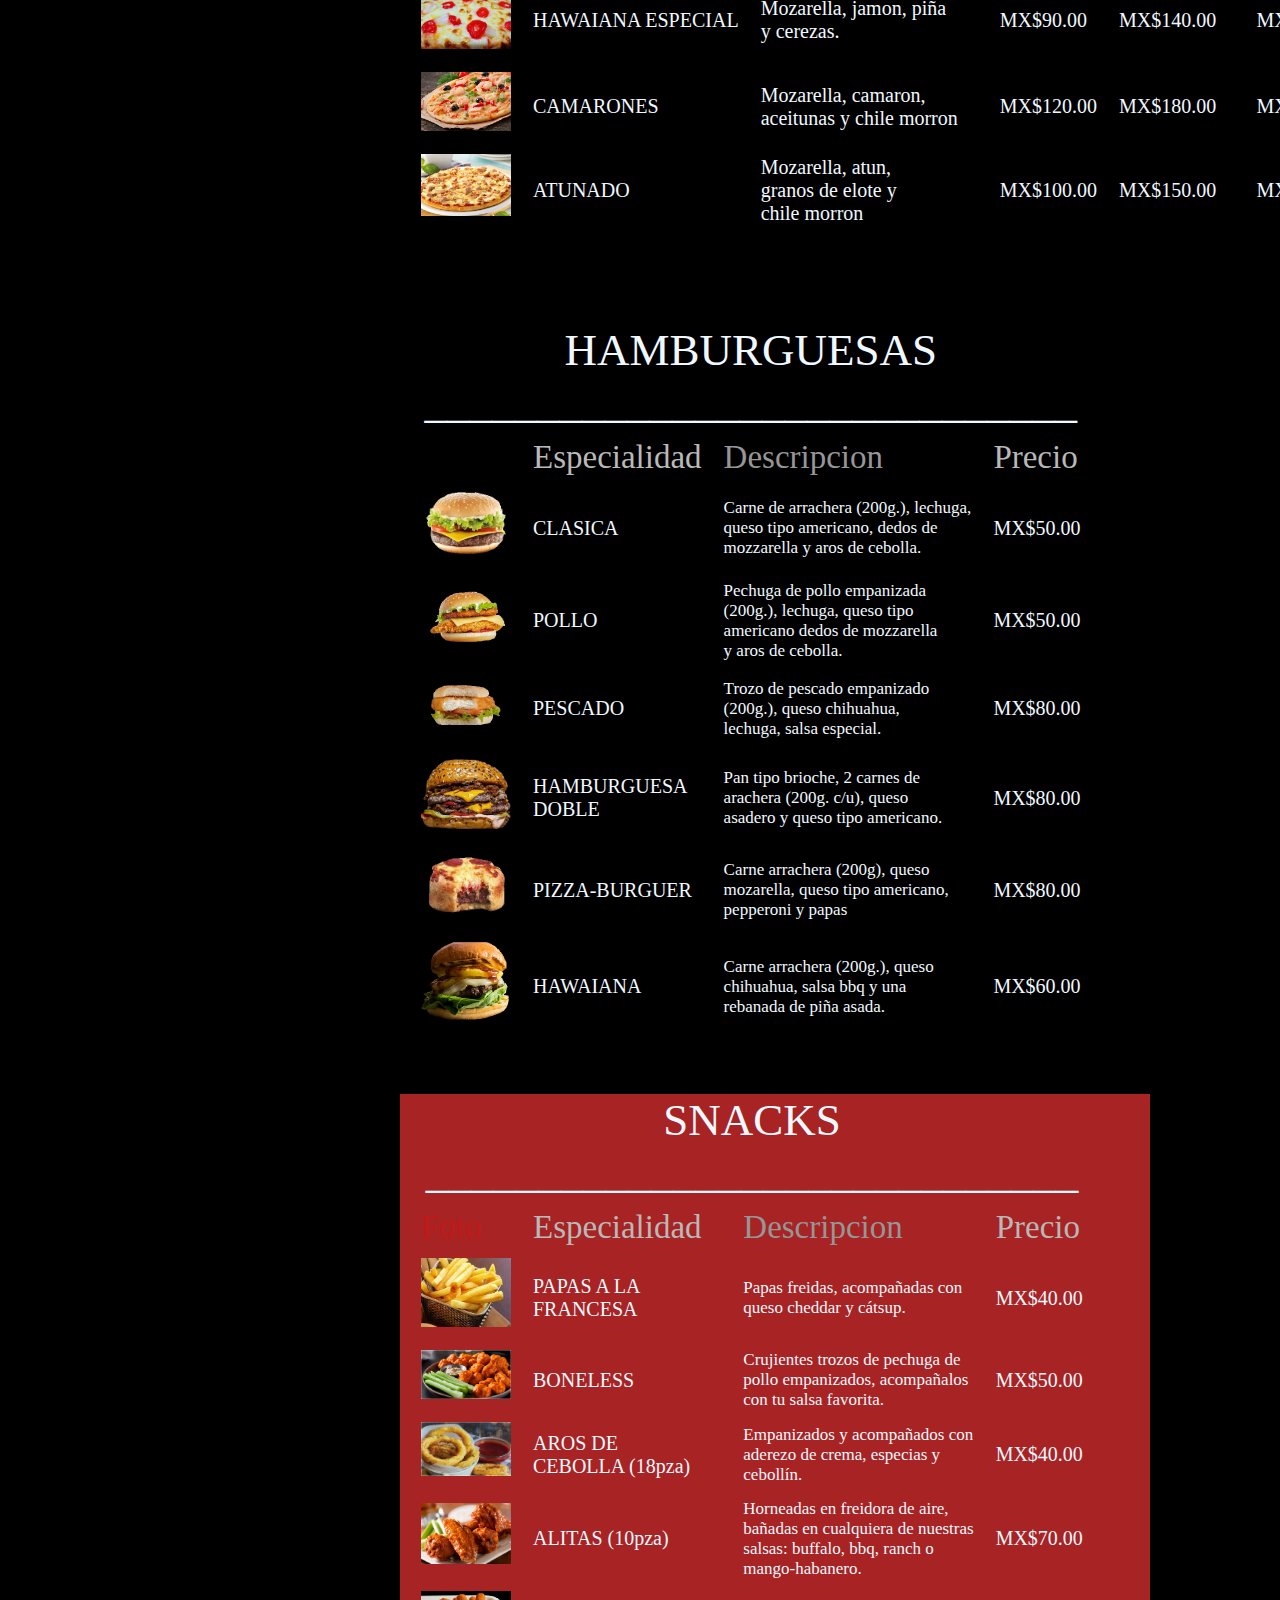
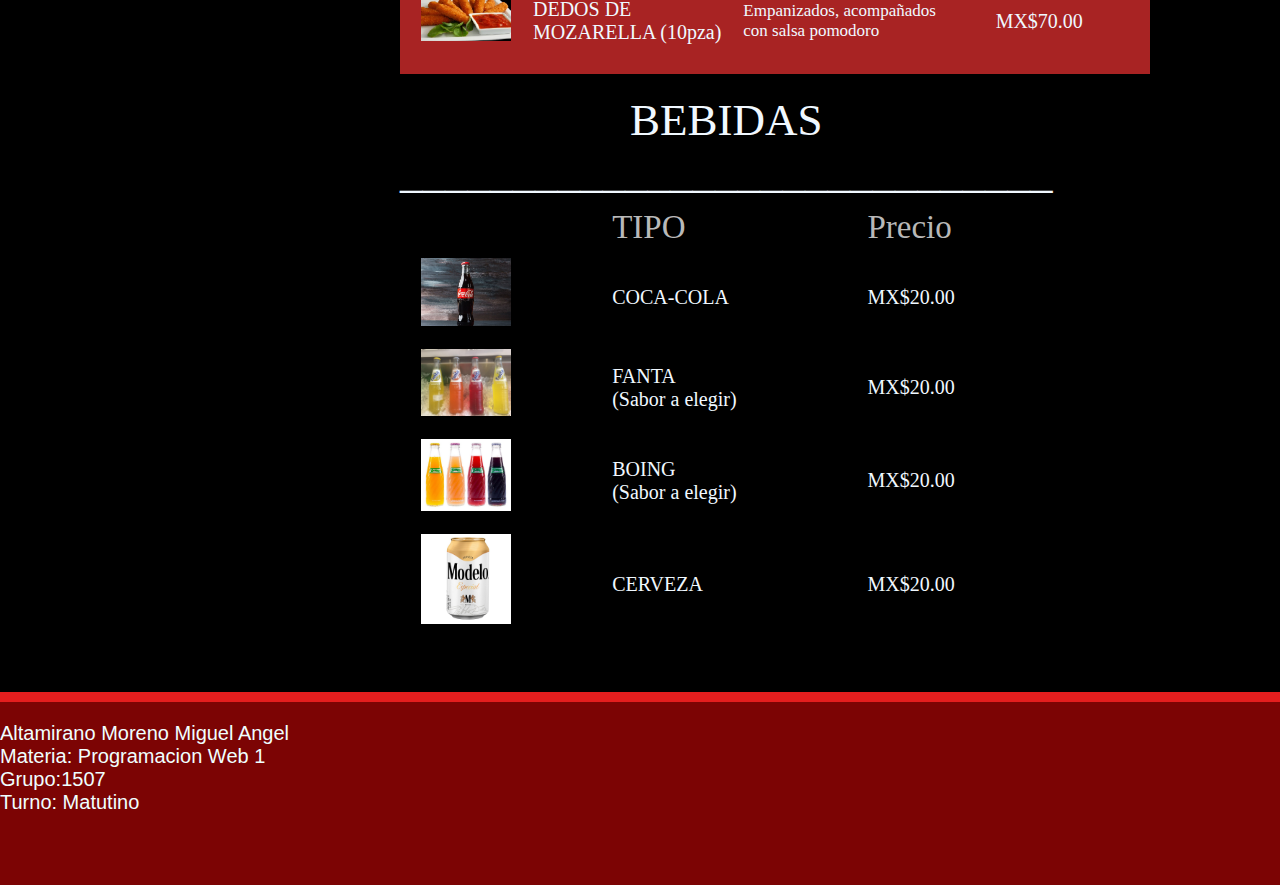
==== commit 7fc15f20: "Update Menu-THE- KING.html" ====
--- a/Especialidades/Menu-THE- KING.html
+++ b/Especialidades/Menu-THE- KING.html
@@ -145,7 +145,7 @@
                                   <! -- En la segunda fila de la columna colocamos el nombre de la pizza -->
                                 <td style="font-size: 20px; ">THE KING</td>
                                   <! -- Añadimos en la tercer fila una descripcion de la pizza con sus ingredientes -->
-                                <td style="font-size: 20px;">Mozarella, pollo, <br> champiñones, aceitunas y tomates cherry </td>
+                                <td style="font-size: 20px;">Mozarella, pollo, <br> champiñones, aceitunas <br> y tomates cherry </td>
                                   <! -- En la cuarta fila colocamos el precio de la pizza chica -->
                                 <td style="font-size: 20px;"> MX$100.00</td>
                                   <! -- En la quinta fila colocamos el precio de la pizza mediana -->
@@ -203,21 +203,26 @@
                                       <td style="font-size: 20px;">MX$180.00</td>
                                         <! -- En la sexta fila colocamos el precio de la pizza grande -->
                                       <td style="font-size: 20px;">MX$240.00</td>
-                                        <! -- Aqui termina la quinta columna -->
+                                        <! -- Aqui termina la decima columna -->
                                       </tr>
-                                 
+                                 <! -- Aqui iniciamos  la onceava columna -->
                                       <tr>
-  
+                           <! -- Añadimos  en la primer fila una imagen de la pizza atunado con img y le indicamos su tamaño -->
                                         <td><img width="90px" heigh="50px" src="pizza-de-atun.jpg"></td> 
-                                          
+                                          <! -- En la segunda fila de la columna colocamos el nombre de la pizza -->
                                         <td style="font-size: 20px; ">ATUNADO</td>
+                                          <! -- Añadimos en la tercer fila una descripcion de la pizza con sus ingredientes -->
                                         <td style="font-size: 20px;">Mozarella, atun, <br>granos de elote y <br> chile morron</td>
+                                          <! -- En la cuarta fila colocamos el precio de la pizza chica -->
                                         <td style="font-size: 20px;"> MX$100.00</td>
+                                          <! -- En la quinta fila colocamos el precio de la pizza mediana -->
                                         <td style="font-size: 20px;">MX$150.00</td>
+                                          <! -- En la sexta fila colocamos el precio de la pizza grande -->
                                         <td style="font-size: 20px;">MX$200.00</td>
+                                          <! -- Aqui termina la onceava columna -->
                                         </tr>
   
-                     
+                     <! -- Aqui indicamos que termina nuestra tabla pizzas -->
            </table>
                
         </div>
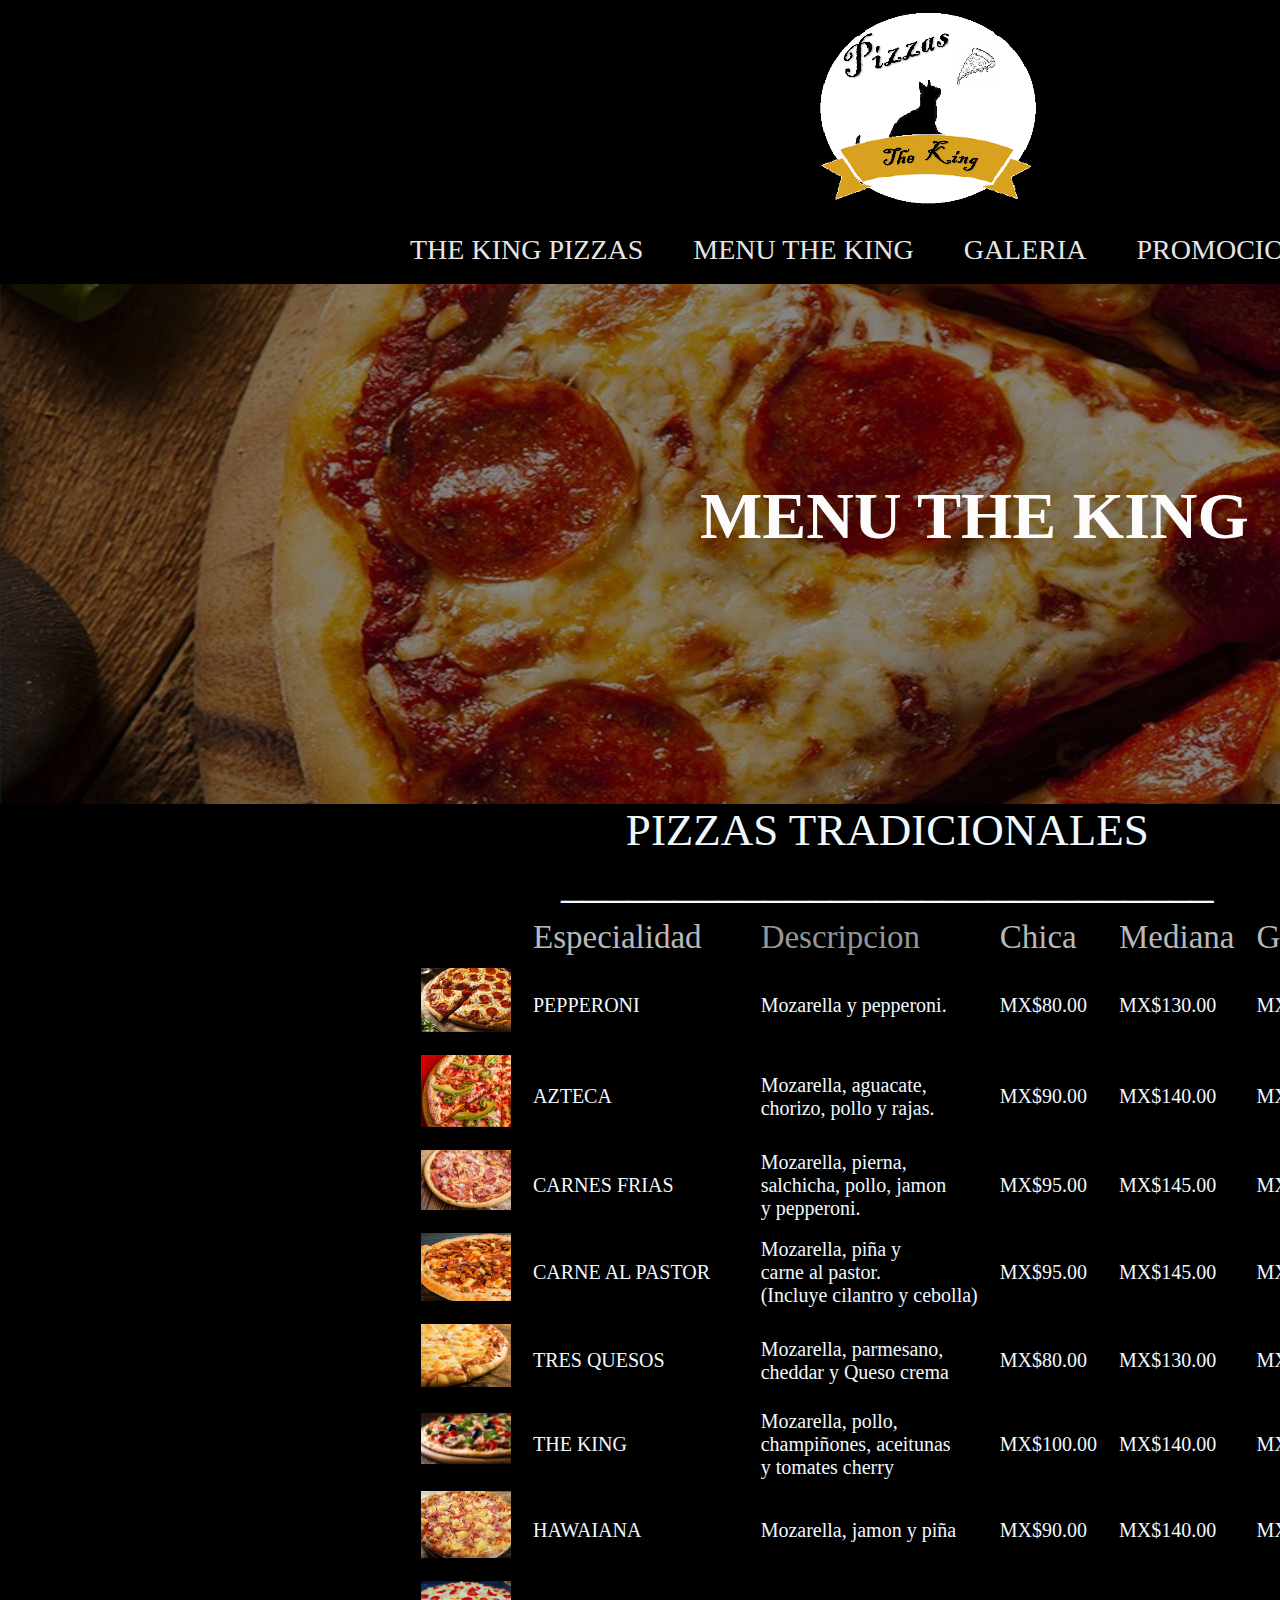
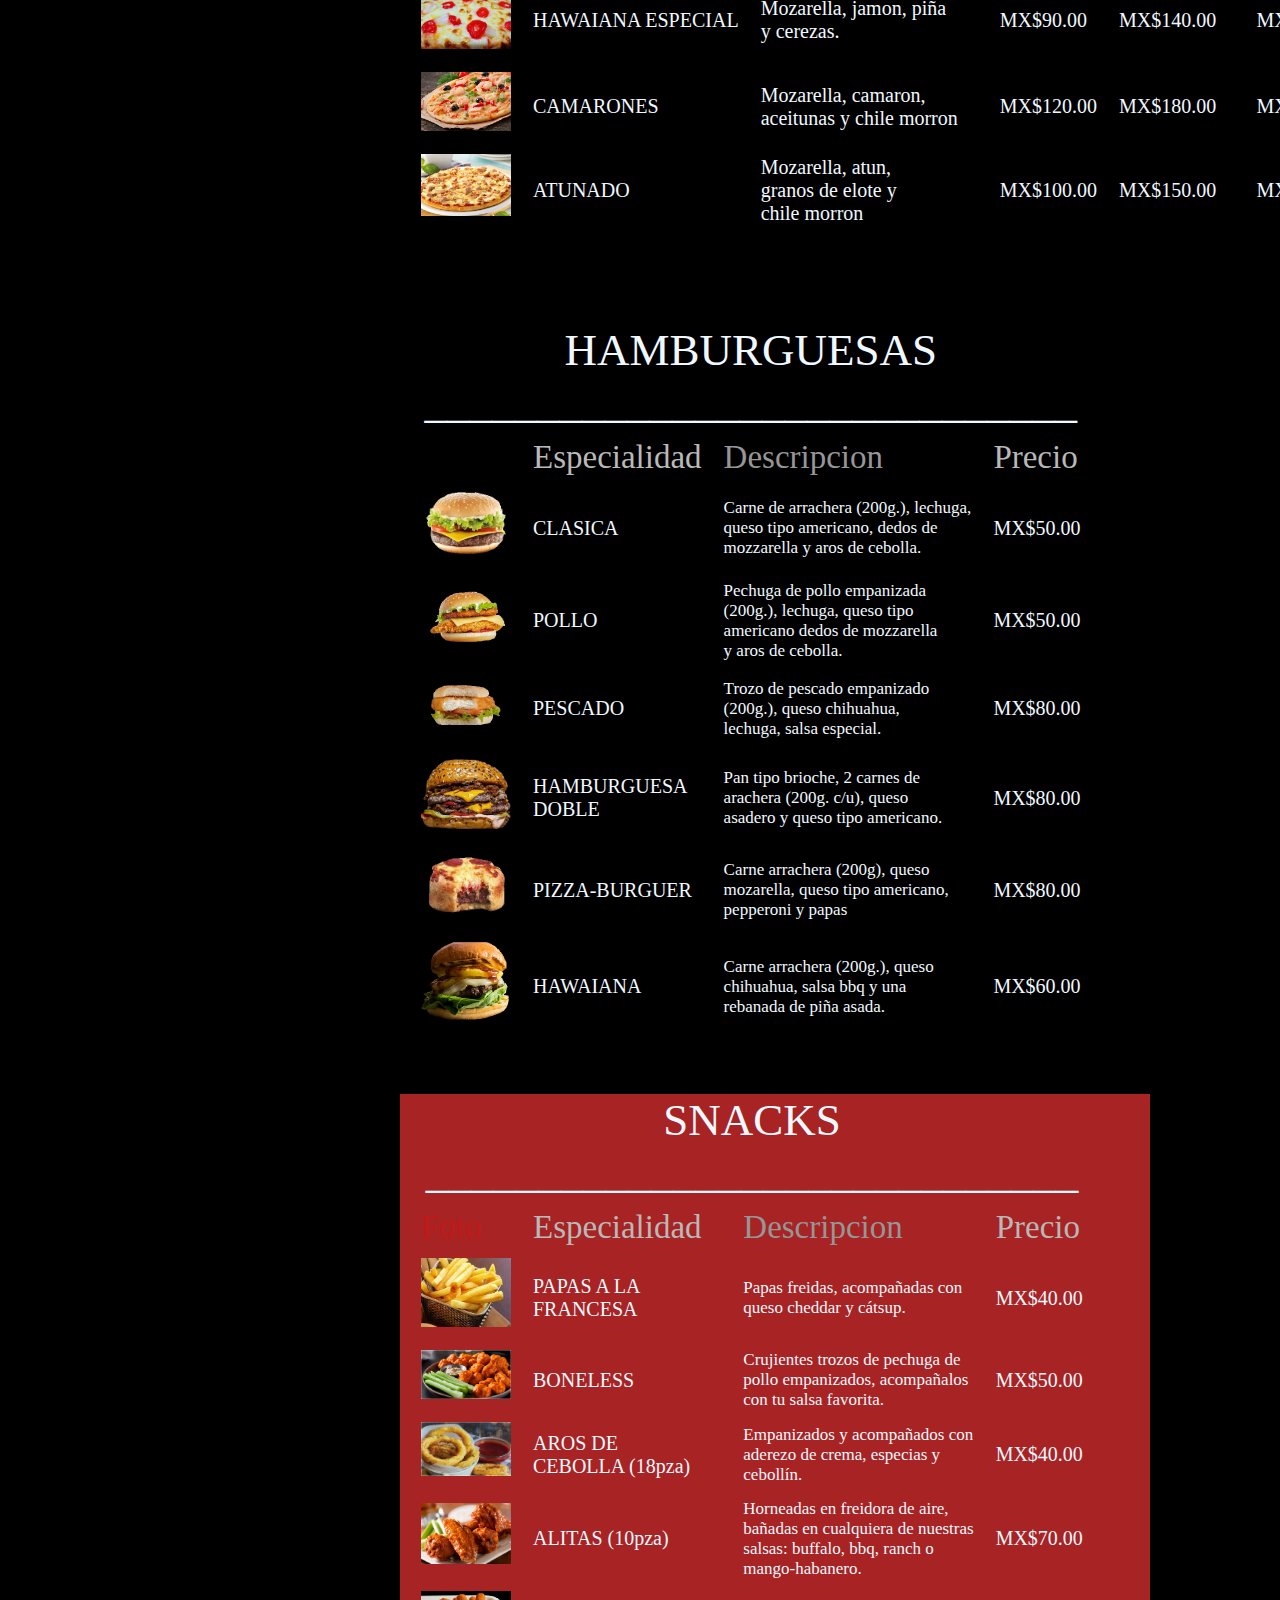
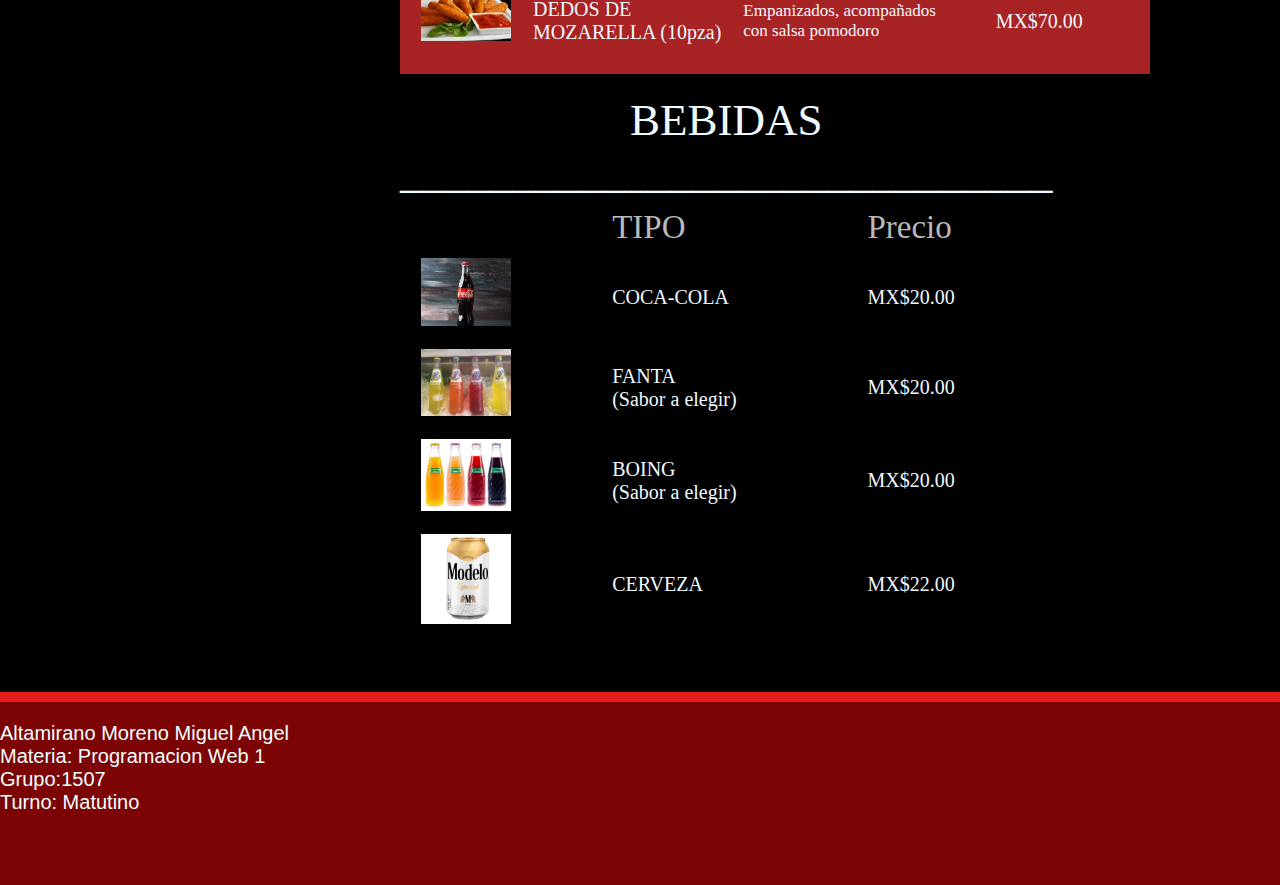
==== commit 25437926: "Update Menu-THE- KING.html" ====
--- a/Especialidades/Menu-THE- KING.html
+++ b/Especialidades/Menu-THE- KING.html
@@ -272,64 +272,79 @@
                        <td style="font-size: 20px;"> MX$50.00</td>
                        <! -- Aqui termina nuestra segunda columna de la tabla hamburguesas -->
                       </tr>
-                     
+                     <! -- Aqui inicia nuestra cuarta columna de la tabla hamburguesas -->
                       <tr>
-
+                         <! -- Añadimos  en la primer fila una imagen de la hamburguesa de pescado con img y le indicamos su tamaño -->
                         <td><img width="90px"heigh="5px" src="Hamburguesa-de-pesacado.jpg"></td> 
-                          
+                          <! -- En la segunda fila de la columna colocamos el nombre de la hamburguesa -->
                         <td style="font-size: 20px; ">PESCADO</td>
+                          <! -- Añadimos en la tercer fila una descripcion de la hamburguesa con sus ingredientes -->
                         <td style="font-size: 17px;"> Trozo de pescado empanizado <br>(200g.), queso chihuahua, <br>lechuga, salsa especial. </td>
-                        <td style="font-size: 20px;"> MX$80.00</td>
-
+                        <! -- En la cuarta fila colocamos el precio de la hamburguesa -->
+                          <td style="font-size: 20px;"> MX$80.00</td>
+                   <! -- Aqui termina nuestra cuarta columna de la tabla hamburguesas -->
                         </tr>
-                     
+                
+                     <! -- Aqui inicia nuestra quinta columna de la tabla hamburguesas -->
                         <tr>
-
+                          <! -- Añadimos  en la primer fila una imagen de la hamburguesa doble con img y le indicamos su tamaño -->
                           <td><img width="90px"heigh="5px" src="Hamburguesa-doble.jpg"></td> 
-                            
+                            <! -- En la segunda fila de la columna colocamos el nombre de la hamburguesa -->
                           <td style="font-size: 20px; ">HAMBURGUESA <br>DOBLE</td>
+                             <! -- Añadimos en la tercer fila una descripcion de la hamburguesa con sus ingredientes -->
                           <td style="font-size: 17px;"> Pan tipo brioche, 2 carnes de <br> arachera (200g. c/u), queso <br>asadero y queso tipo americano.</td>
-                          <td style="font-size: 20px;"> MX$80.00</td>
-
+                          <! -- En la cuarta fila colocamos el precio de la hamburguesa -->
+                            <td style="font-size: 20px;"> MX$80.00</td>
+                     <! -- Aqui termina nuestra quinta columna de la tabla hamburguesas -->
                           </tr>
-                     
+                
+                     <! -- Aqui inicia nuestra sexta columna de la tabla hamburguesas -->
                           <tr>
-
+                        <! -- Añadimos  en la primer fila una imagen de la pizza burguer con img y le indicamos su tamaño -->
                             <td><img width="90px"heigh="5px" src="Burguer-pizza.jpg"></td> 
-                              
+                              <! -- En la segunda fila de la columna colocamos el nombre de la hamburguesa -->
                             <td style="font-size: 20px; ">PIZZA-BURGUER</td>
+                              <! -- Añadimos en la tercer fila una descripcion de la hamburguesa con sus ingredientes -->
                             <td style="font-size: 17px;"> Carne arrachera (200g), queso <br>mozarella, queso tipo americano,<br> pepperoni y papas </td>
-                            <td style="font-size: 20px;"> MX$80.00</td>
-
+                            <! -- En la cuarta fila colocamos el precio de la hamburguesa -->
+                              <td style="font-size: 20px;"> MX$80.00</td>
+               <! -- Aqui termina nuestra sexta columna de la tabla hamburguesas -->
                             </tr>
-                     
+                     <! -- Aqui inicia nuestra septima columna de la tabla hamburguesas -->
                             <tr>
-
+                         <! -- Añadimos  en la primer fila una imagen de la hamburguesa hawaiana con img y le indicamos su tamaño -->
                               <td><img width="90px"heigh="5px" src="Hamburguesa-Hawaiana.jpg"></td> 
-                                
+                                <! -- En la segunda fila de la columna colocamos el nombre de la hamburguesa -->
                               <td style="font-size: 20px; ">HAWAIANA</td>
+                                <! -- Añadimos en la tercer fila una descripcion de la hamburguesa con sus ingredientes -->
                               <td style="font-size: 17px;">Carne arrachera (200g.), queso<br> chihuahua, salsa bbq y una <br>rebanada de piña asada. </td>
-                              <td style="font-size: 20px;"> MX$60.00</td>
-  
+                             <! -- En la cuarta fila colocamos el precio de la hamburguesa -->
+                                <td style="font-size: 20px;"> MX$60.00</td>
+               <! -- Aqui termina nuestra septima columna de la tabla hamburguesas -->
                               </tr>                 
-                                
+                  <! -- Aqui termina nuestra tabla de hamburguesas -->              
          </table>
           
           </div>
 
 
 
-
+       <! -- Aqui colocamos un nuevo div para la tabla snacks -->
           <div id="Tabla-snacks">  
-
+            <! -- declaramos atributos a nuestro titulo de la tabla -->
             <table style="color: aliceblue; font-size: 45px; border-collapse: separate;">
               <caption >SNACKS<br>_____________________________</caption>
+                <! -- Damos el tamaño de la letra para la primer columna -->
               <tr style="font-size: 33px;">
+                  <! -- En la primer fila colocaremos una imagen del producto -->
                    <td style="color: rgb(192, 25, 25);"> Foto </td>
+                  <! -- En la segunda fila pondremos el nombre del producto -->
                    <td style="color: rgb(185, 185, 185);"> Especialidad </td>
+                  <! -- En la tercer fila pondremos la descripcion -->
                    <td style="color: rgb(150, 150, 150);"> Descripcion </td>
+                  <! -- La cuarta fila sera para el precio de los productos -->
                    <td style="color: rgb(184, 184, 184);"> Precio </td>
-                   
+                   <! Aqui termina nuestra primera columna de la tabla snacks -->
                    </tr>
 
                    <tr>
@@ -384,16 +399,20 @@
                                 
          </table>
           </div>
-
+     <! -- Colocaremos una ultima tabla para las bebidas -->
         <div id="Tabla-Bebidas"> 
-
+          <! -- Colocaremos un titulo a la tabla, asi como los atributos de este -->
           <table style="color: aliceblue; font-size: 45px; border-collapse: separate;">
             <caption >BEBIDAS<br> _____________________________</caption>
+              <! -- Declaramos el tamaño de la letra en la primer columna -->
             <tr style="font-size: 33px;">
+                <! -- En la primer fila de la columna pondremos foto para indicar que aqui va una imagen del producto -->
                  <td style="color: black;"> Foto </td>
+                <! -- Nos servira para colocar el tipo de refresco -->
                  <td style="color: rgb(185, 185, 185);"> TIPO </td>
+                <! -- La tercer fila nos servira para indicar cuanto vale cada refresco -->
                  <td style="color: rgb(184, 184, 184);"> Precio </td>
-                 
+                 <! -- Aqui termina nuestra primera columna de la tabla bebidas -->
                  </tr>
 
                   <tr>
@@ -420,13 +439,15 @@
                         <td style="font-size: 20px;"> MX$20.00</td>
 
                         </tr>
-                   
+                   <! -- Aqui inicia nuestra quinta columna de la tabla bebidas -->
                         <tr>
-
+                           <! -- En la primer fila añadiremos una imagen de una cerveza -->
                           <td><img  width="90px"heigh="5px" src="Bebidas-Cerveza.jpg"></td> 
+                            <! -- En la segunda fila declararemos el nombre de la bebida -->
                           <td style="font-size: 20px; ">CERVEZA</td>
-                          <td style="font-size: 20px;"> MX$20.00</td>
-
+                            <! -- En la tercer fila colocaremos el precio de nuestra bebida -->
+                          <td style="font-size: 20px;"> MX$22.00</td>
+                    <! -- Aqui termina nuestra quinta columna de la tabla bebidas -->
                           </tr>              
                               
        </table>
